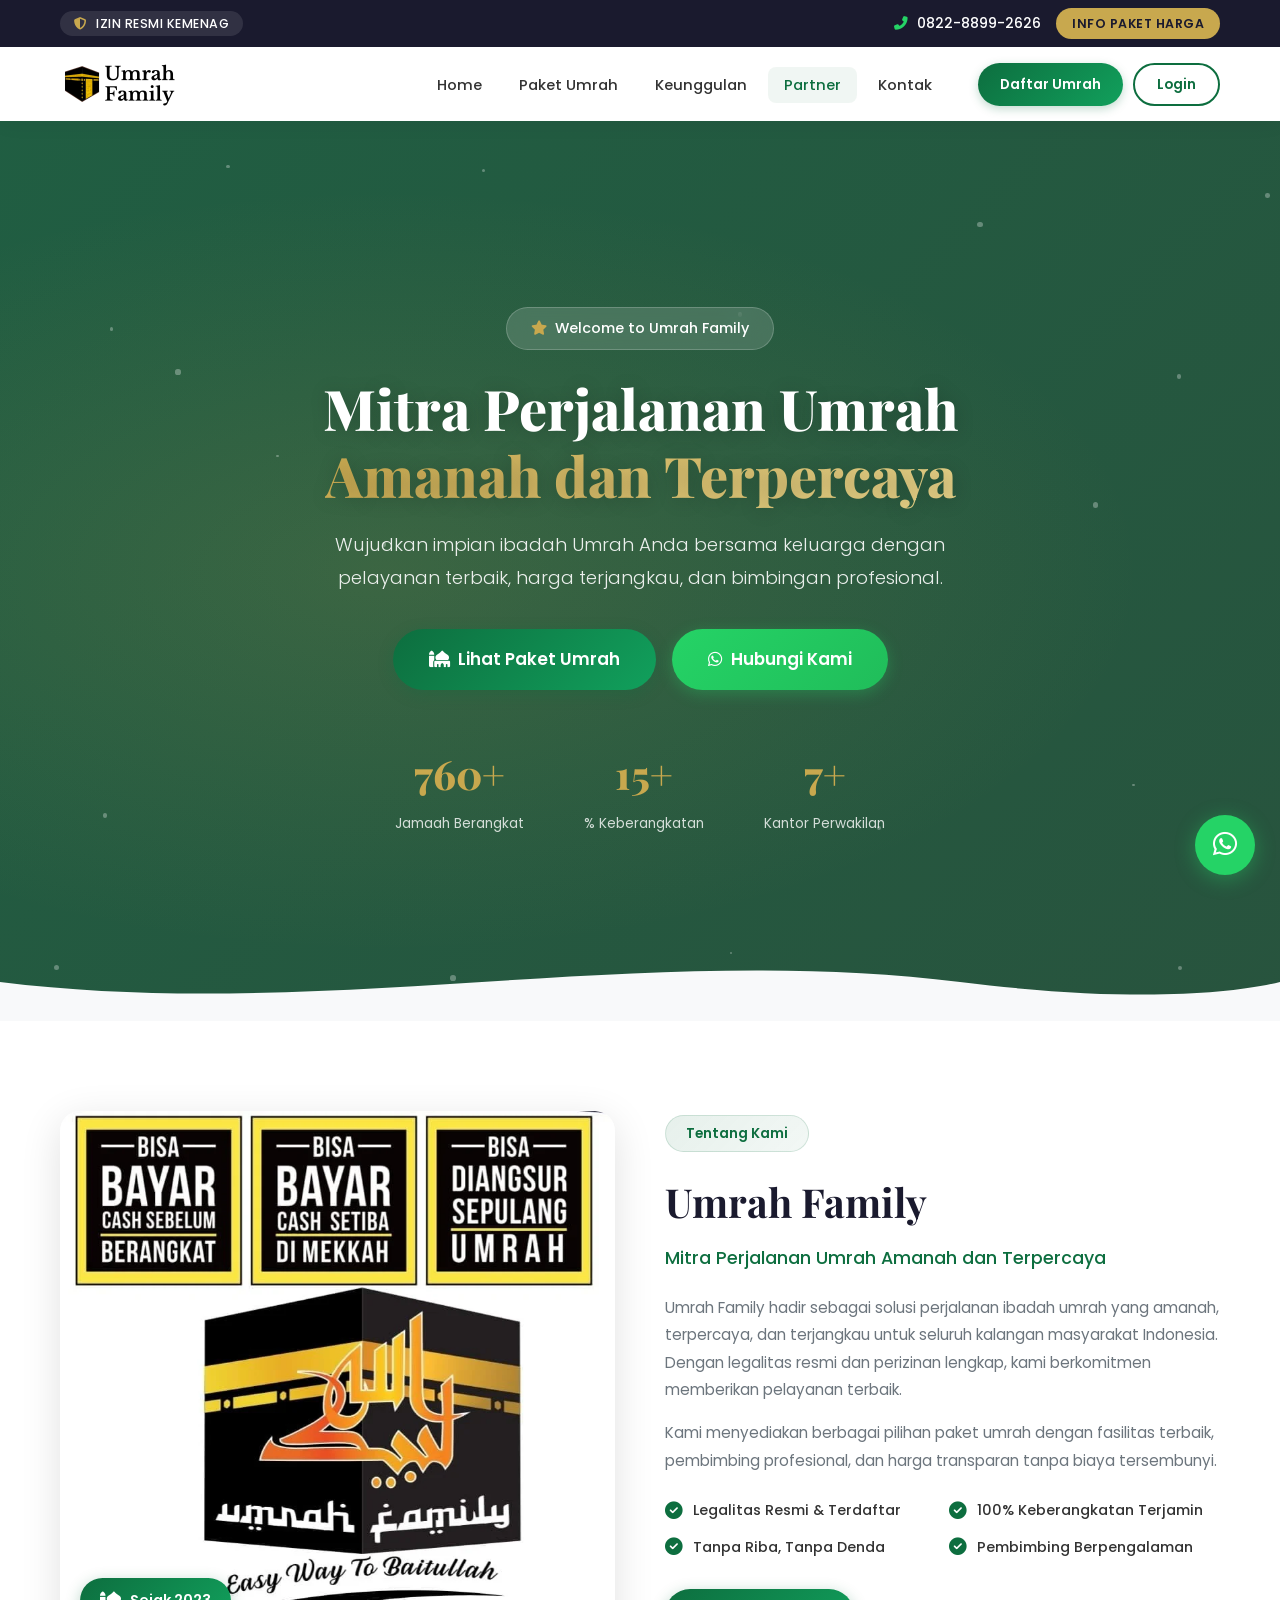
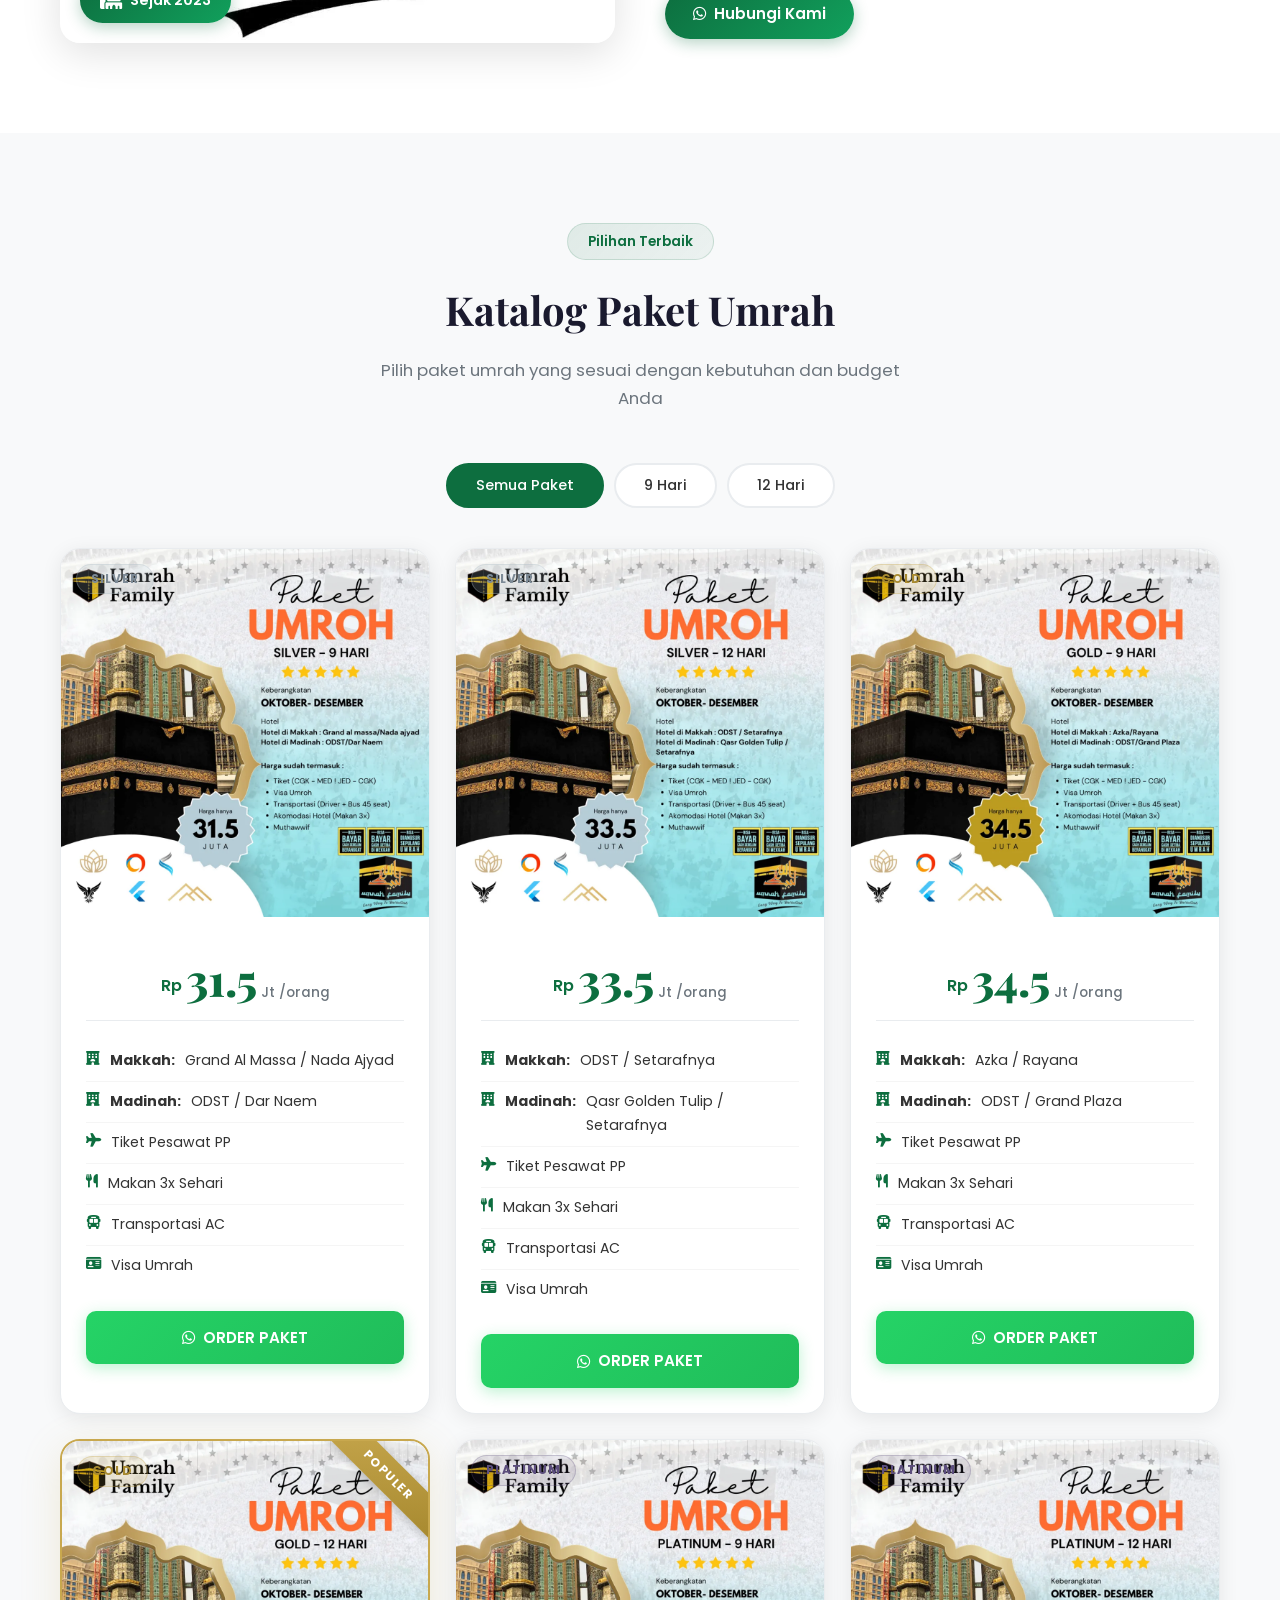
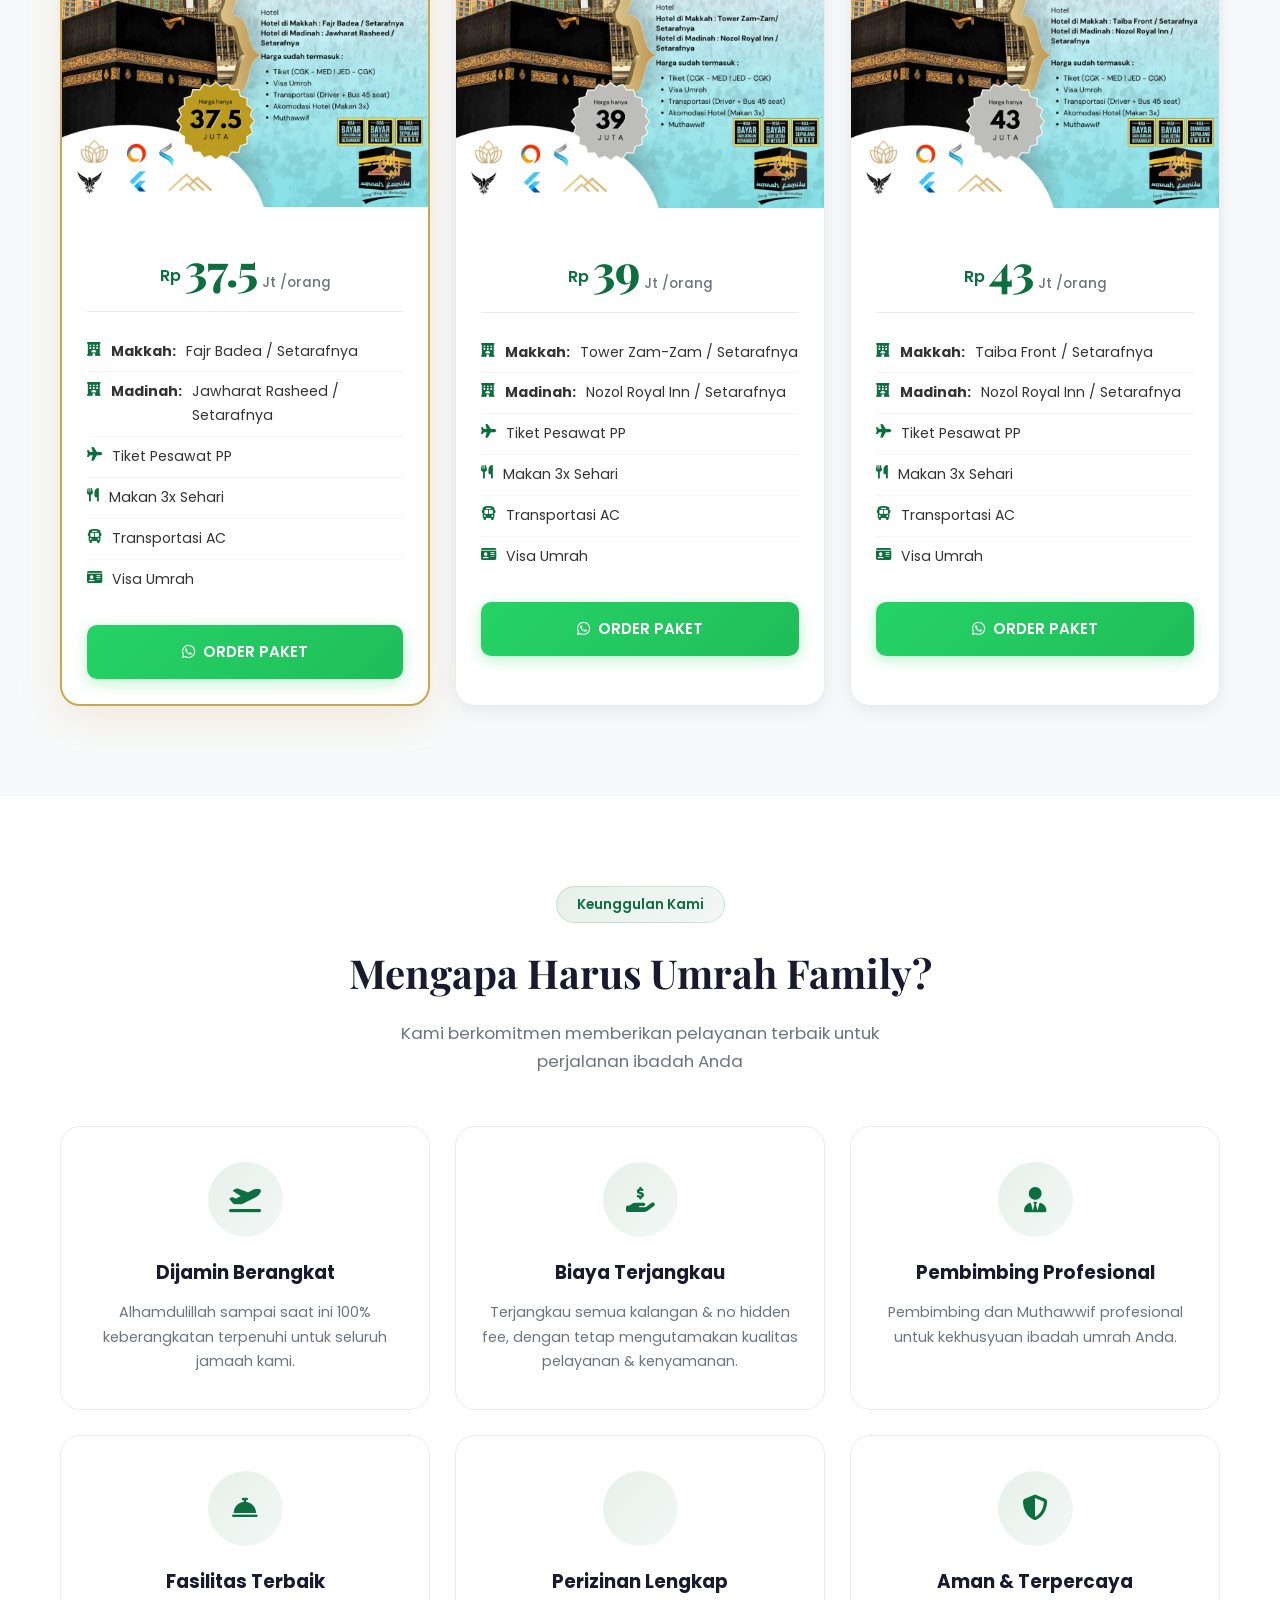
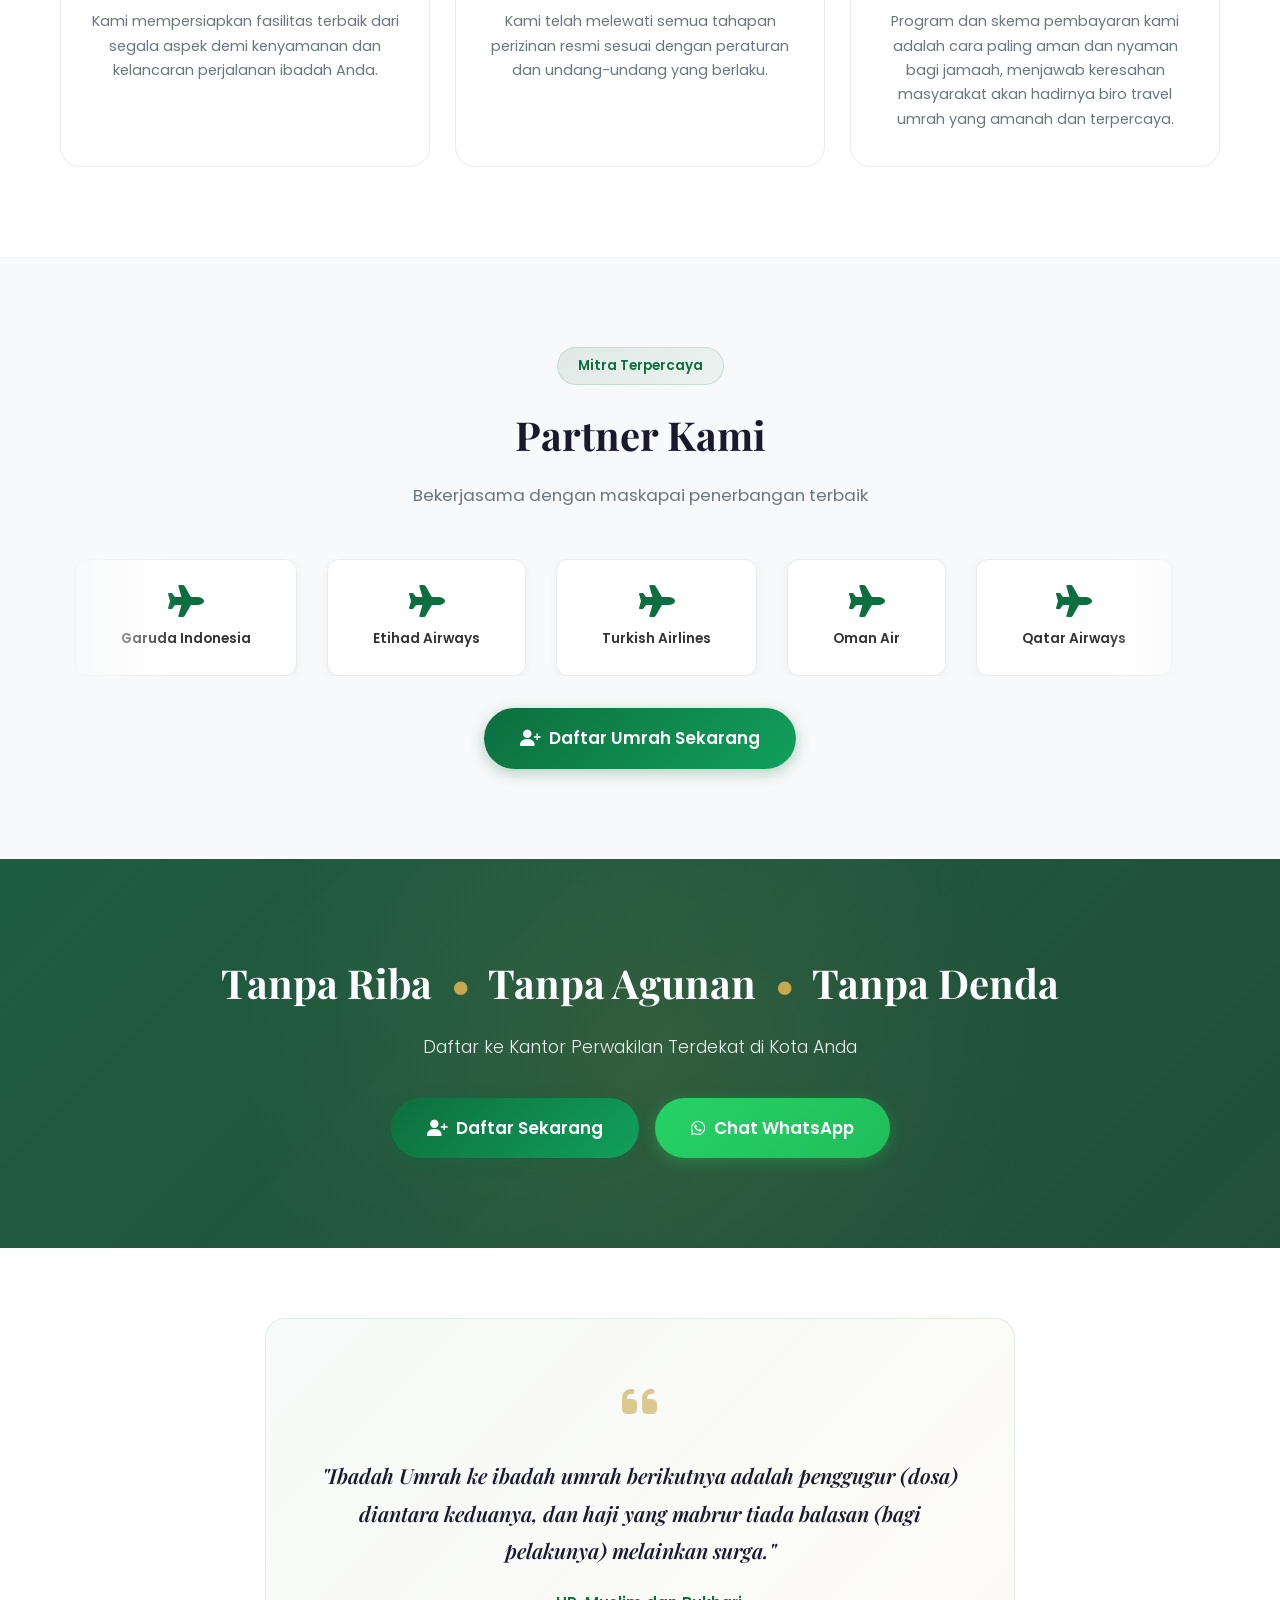
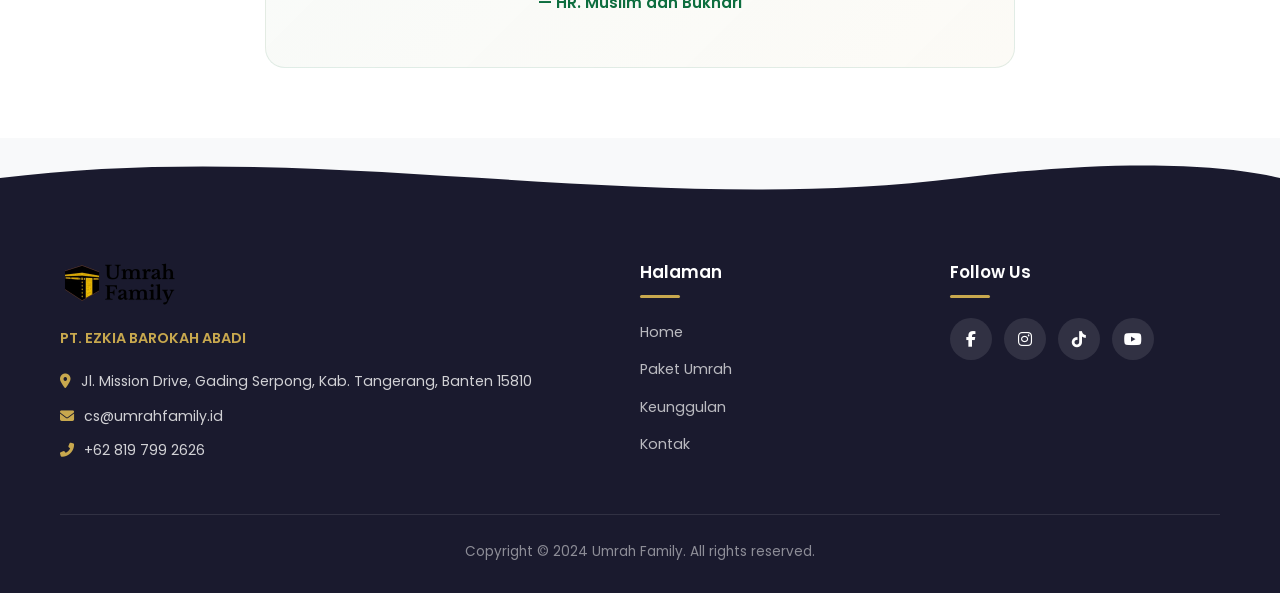
==== index.html @ 75260d5c "update new web" ====
<!DOCTYPE html>
<html lang="id">
<head>
    <meta charset="UTF-8">
    <meta name="viewport" content="width=device-width, initial-scale=1.0">
    <title>Umrah Family - Mitra Perjalanan Umrah Amanah dan Terpercaya</title>
    <meta name="description" content="Umrah Family - Mitra Perjalanan Umrah Amanah dan Terpercaya. Paket Umrah terjangkau dengan fasilitas terbaik.">
    <link rel="preconnect" href="https://fonts.googleapis.com">
    <link rel="preconnect" href="https://fonts.gstatic.com" crossorigin>
    <link href="https://fonts.googleapis.com/css2?family=Poppins:wght@300;400;500;600;700;800&family=Playfair+Display:wght@600;700;800&display=swap" rel="stylesheet">
    <link rel="stylesheet" href="https://cdnjs.cloudflare.com/ajax/libs/font-awesome/6.5.1/css/all.min.css">
    <link rel="icon" type="image/webp" href="images/logo.webp">
    <link rel="stylesheet" href="css/style.css">
</head>
<body>

    <!-- Top Bar -->
    <div class="top-bar">
        <div class="container top-bar-inner">
            <div class="top-bar-left">
                <span class="izin-badge"><i class="fas fa-shield-alt"></i> IZIN RESMI KEMENAG</span>
            </div>
            <div class="top-bar-right">
                <a href="https://api.whatsapp.com/send?phone=6282288992626&text=Halo%20Kak%20Admin%20Umrah%20Family.%20Mau%20Tanya%20...." class="top-phone">
                    <i class="fas fa-phone-alt"></i> 0822-8899-2626
                </a>
                <a href="https://umrahfamily.id/harga-paket" class="btn-info-paket">INFO PAKET HARGA</a>
            </div>
        </div>
    </div>

    <!-- Navbar -->
    <nav class="navbar" id="navbar">
        <div class="container navbar-inner">
            <a href="#home" class="navbar-brand">
                <img src="images/logo.webp" alt="Umrah Family" class="nav-logo">
            </a>
            <button class="navbar-toggle" id="navToggle" aria-label="Toggle navigation">
                <span></span><span></span><span></span>
            </button>
            <div class="navbar-menu" id="navMenu">
                <ul class="nav-links">
                    <li><a href="#home" class="active">Home</a></li>
                    <li><a href="#paket">Paket Umrah</a></li>
                    <li><a href="#keunggulan">Keunggulan</a></li>
                    <li><a href="#partner">Partner</a></li>
                    <li><a href="#kontak">Kontak</a></li>
                </ul>
                <div class="nav-buttons">
                    <a href="https://member.umrahfamily.id/register/customer" class="btn btn-primary-nav">Daftar Umrah</a>
                    <a href="https://member.umrahfamily.id/" class="btn btn-outline-nav">Login</a>
                </div>
            </div>
        </div>
    </nav>

    <!-- Hero Section -->
    <section class="hero" id="home">
        <div class="hero-overlay"></div>
        <div class="hero-particles" id="heroParticles"></div>
        <div class="container hero-content">
            <div class="hero-badge">
                <i class="fas fa-star"></i> Welcome to Umrah Family
            </div>
            <h1>Mitra Perjalanan Umrah<br><span class="hero-highlight">Amanah dan Terpercaya</span></h1>
            <p class="hero-subtitle">Wujudkan impian ibadah Umrah Anda bersama keluarga dengan pelayanan terbaik, harga terjangkau, dan bimbingan profesional.</p>
            <div class="hero-buttons">
                <a href="#paket" class="btn btn-primary btn-lg">
                    <i class="fas fa-mosque"></i> Lihat Paket Umrah
                </a>
                <a href="https://api.whatsapp.com/send?phone=6282288992626&text=Assalamualaikum%20Umrah%20Family.%20Mau%20Tanya%20Paket%20Umroh" class="btn btn-whatsapp btn-lg">
                    <i class="fab fa-whatsapp"></i> Hubungi Kami
                </a>
            </div>
            <div class="hero-stats">
                <div class="stat-item">
                    <div class="stat-number" data-count="5000">0</div>
                    <div class="stat-label">Jamaah Berangkat</div>
                </div>
                <div class="stat-item">
                    <div class="stat-number" data-count="100">0</div>
                    <div class="stat-label">% Keberangkatan</div>
                </div>
                <div class="stat-item">
                    <div class="stat-number" data-count="50">0</div>
                    <div class="stat-label">Kantor Perwakilan</div>
                </div>
            </div>
        </div>
        <div class="hero-wave">
            <svg viewBox="0 0 1440 120" preserveAspectRatio="none">
                <path d="M0,60 C360,120 720,0 1080,60 C1260,90 1380,80 1440,60 L1440,120 L0,120 Z" fill="#f8f9fa"/>
            </svg>
        </div>
    </section>

    <!-- About Section -->
    <section class="section section-about" id="about">
        <div class="container">
            <div class="about-grid">
                <div class="about-image">
                    <img src="images/brosur.webp" alt="Umrah Family Brosur" loading="lazy">
                    <div class="about-image-badge">
                        <i class="fas fa-mosque"></i>
                        <span>Sejak 2023</span>
                    </div>
                </div>
                <div class="about-content">
                    <span class="section-badge">Tentang Kami</span>
                    <h2>Umrah Family</h2>
                    <h3>Mitra Perjalanan Umrah Amanah dan Terpercaya</h3>
                    <p>Umrah Family hadir sebagai solusi perjalanan ibadah umrah yang amanah, terpercaya, dan terjangkau untuk seluruh kalangan masyarakat Indonesia. Dengan legalitas resmi dan perizinan lengkap, kami berkomitmen memberikan pelayanan terbaik.</p>
                    <p>Kami menyediakan berbagai pilihan paket umrah dengan fasilitas terbaik, pembimbing profesional, dan harga transparan tanpa biaya tersembunyi.</p>
                    <div class="about-highlights">
                        <div class="about-highlight-item">
                            <i class="fas fa-check-circle"></i>
                            <span>Legalitas Resmi & Terdaftar</span>
                        </div>
                        <div class="about-highlight-item">
                            <i class="fas fa-check-circle"></i>
                            <span>100% Keberangkatan Terjamin</span>
                        </div>
                        <div class="about-highlight-item">
                            <i class="fas fa-check-circle"></i>
                            <span>Tanpa Riba, Tanpa Denda</span>
                        </div>
                        <div class="about-highlight-item">
                            <i class="fas fa-check-circle"></i>
                            <span>Pembimbing Berpengalaman</span>
                        </div>
                    </div>
                    <a href="https://api.whatsapp.com/send?phone=6282288992626&text=Assalamualaikum%20Umrah%20Family.%20Mau%20Tanya%20Tentang%20Umrah%20Family" class="btn btn-primary">
                        <i class="fab fa-whatsapp"></i> Hubungi Kami
                    </a>
                </div>
            </div>
        </div>
    </section>

    <!-- Paket Umrah Section -->
    <section class="section section-packages" id="paket">
        <div class="container">
            <div class="section-header">
                <span class="section-badge">Pilihan Terbaik</span>
                <h2>Katalog Paket Umrah</h2>
                <p>Pilih paket umrah yang sesuai dengan kebutuhan dan budget Anda</p>
            </div>

            <!-- Package Filter -->
            <div class="package-filter">
                <button class="filter-btn active" data-filter="all">Semua Paket</button>
                <button class="filter-btn" data-filter="9">9 Hari</button>
                <button class="filter-btn" data-filter="12">12 Hari</button>
            </div>

            <div class="packages-grid">
                <!-- Silver 9 Hari -->
                <div class="package-card" data-duration="9" data-tier="silver">
                    <div class="package-badge silver">Silver</div>
                    <div class="package-image">
                        <img src="images/silver-9.webp" alt="Paket Silver 9 Hari" loading="lazy">
                    </div>
                    <div class="package-body">
                        <div class="package-price">
                            <span class="price-currency">Rp</span>
                            <span class="price-amount">31.5</span>
                            <span class="price-unit">Jt /orang</span>
                        </div>
                        <ul class="package-features">
                            <li><i class="fas fa-hotel"></i> <strong>Makkah:</strong> Grand Al Massa / Nada Ajyad</li>
                            <li><i class="fas fa-hotel"></i> <strong>Madinah:</strong> ODST / Dar Naem</li>
                            <li><i class="fas fa-plane"></i> Tiket Pesawat PP</li>
                            <li><i class="fas fa-utensils"></i> Makan 3x Sehari</li>
                            <li><i class="fas fa-bus"></i> Transportasi AC</li>
                            <li><i class="fas fa-id-card"></i> Visa Umrah</li>
                        </ul>
                        <a href="https://api.whatsapp.com/send?phone=6282288992626&text=Assalamualaikum%20Umrah%20Family.%20Mau%20Tanya%20Paket%20Silver%209%20Hari" class="btn btn-order">
                            <i class="fab fa-whatsapp"></i> ORDER PAKET
                        </a>
                    </div>
                </div>

                <!-- Silver 12 Hari -->
                <div class="package-card" data-duration="12" data-tier="silver">
                    <div class="package-badge silver">Silver</div>
                        <div class="package-image">
                            <img src="images/silver-12.webp" alt="Paket Silver 12 Hari" loading="lazy">
                        </div>
                    <div class="package-body">
                        <div class="package-price">
                            <span class="price-currency">Rp</span>
                            <span class="price-amount">33.5</span>
                            <span class="price-unit">Jt /orang</span>
                        </div>
                        <ul class="package-features">
                            <li><i class="fas fa-hotel"></i> <strong>Makkah:</strong> ODST / Setarafnya</li>
                            <li><i class="fas fa-hotel"></i> <strong>Madinah:</strong> Qasr Golden Tulip / Setarafnya</li>
                            <li><i class="fas fa-plane"></i> Tiket Pesawat PP</li>
                            <li><i class="fas fa-utensils"></i> Makan 3x Sehari</li>
                            <li><i class="fas fa-bus"></i> Transportasi AC</li>
                            <li><i class="fas fa-id-card"></i> Visa Umrah</li>
                        </ul>
                        <a href="https://api.whatsapp.com/send?phone=6282288992626&text=Assalamualaikum%20Umrah%20Family.%20Mau%20Tanya%20Paket%20Silver%2012%20Hari" class="btn btn-order">
                            <i class="fab fa-whatsapp"></i> ORDER PAKET
                        </a>
                    </div>
                </div>

                <!-- Gold 9 Hari -->
                <div class="package-card" data-duration="9" data-tier="gold">
                    <div class="package-badge gold">Gold</div>
                        <div class="package-image">
                            <img src="images/gold-9.webp" alt="Paket Gold 9 Hari" loading="lazy">
                        </div>
                    <div class="package-body">
                        <div class="package-price">
                            <span class="price-currency">Rp</span>
                            <span class="price-amount">34.5</span>
                            <span class="price-unit">Jt /orang</span>
                        </div>
                        <ul class="package-features">
                            <li><i class="fas fa-hotel"></i> <strong>Makkah:</strong> Azka / Rayana</li>
                            <li><i class="fas fa-hotel"></i> <strong>Madinah:</strong> ODST / Grand Plaza</li>
                            <li><i class="fas fa-plane"></i> Tiket Pesawat PP</li>
                            <li><i class="fas fa-utensils"></i> Makan 3x Sehari</li>
                            <li><i class="fas fa-bus"></i> Transportasi AC</li>
                            <li><i class="fas fa-id-card"></i> Visa Umrah</li>
                        </ul>
                        <a href="https://api.whatsapp.com/send?phone=6282288992626&text=Assalamualaikum%20Umrah%20Family.%20Mau%20Tanya%20Paket%20Gold%209%20Hari" class="btn btn-order">
                            <i class="fab fa-whatsapp"></i> ORDER PAKET
                        </a>
                    </div>
                </div>

                <!-- Gold 12 Hari -->
                <div class="package-card featured" data-duration="12" data-tier="gold">
                    <div class="package-ribbon">Populer</div>
                    <div class="package-badge gold">Gold</div>
                        <div class="package-image">
                            <img src="images/gold-12.webp" alt="Paket Gold 12 Hari" loading="lazy">
                        </div>
                    <div class="package-body">
                        <div class="package-price">
                            <span class="price-currency">Rp</span>
                            <span class="price-amount">37.5</span>
                            <span class="price-unit">Jt /orang</span>
                        </div>
                        <ul class="package-features">
                            <li><i class="fas fa-hotel"></i> <strong>Makkah:</strong> Fajr Badea / Setarafnya</li>
                            <li><i class="fas fa-hotel"></i> <strong>Madinah:</strong> Jawharat Rasheed / Setarafnya</li>
                            <li><i class="fas fa-plane"></i> Tiket Pesawat PP</li>
                            <li><i class="fas fa-utensils"></i> Makan 3x Sehari</li>
                            <li><i class="fas fa-bus"></i> Transportasi AC</li>
                            <li><i class="fas fa-id-card"></i> Visa Umrah</li>
                        </ul>
                        <a href="https://api.whatsapp.com/send?phone=6282288992626&text=Assalamualaikum%20Umrah%20Family.%20Mau%20Tanya%20Paket%20Gold%2012%20Hari" class="btn btn-order">
                            <i class="fab fa-whatsapp"></i> ORDER PAKET
                        </a>
                    </div>
                </div>

                <!-- Platinum 9 Hari -->
                <div class="package-card" data-duration="9" data-tier="platinum">
                    <div class="package-badge platinum">Platinum</div>
                        <div class="package-image">
                            <img src="images/platinum-9.webp" alt="Paket Platinum 9 Hari" loading="lazy">
                        </div>
                    <div class="package-body">
                        <div class="package-price">
                            <span class="price-currency">Rp</span>
                            <span class="price-amount">39</span>
                            <span class="price-unit">Jt /orang</span>
                        </div>
                        <ul class="package-features">
                            <li><i class="fas fa-hotel"></i> <strong>Makkah:</strong> Tower Zam-Zam / Setarafnya</li>
                            <li><i class="fas fa-hotel"></i> <strong>Madinah:</strong> Nozol Royal Inn / Setarafnya</li>
                            <li><i class="fas fa-plane"></i> Tiket Pesawat PP</li>
                            <li><i class="fas fa-utensils"></i> Makan 3x Sehari</li>
                            <li><i class="fas fa-bus"></i> Transportasi AC</li>
                            <li><i class="fas fa-id-card"></i> Visa Umrah</li>
                        </ul>
                        <a href="https://api.whatsapp.com/send?phone=6282288992626&text=Assalamualaikum%20Umrah%20Family.%20Mau%20Tanya%20Paket%20Platinum%209%20Hari" class="btn btn-order">
                            <i class="fab fa-whatsapp"></i> ORDER PAKET
                        </a>
                    </div>
                </div>

                <!-- Platinum 12 Hari -->
                <div class="package-card" data-duration="12" data-tier="platinum">
                    <div class="package-badge platinum">Platinum</div>
                        <div class="package-image">
                            <img src="images/platinum-12.webp" alt="Paket Platinum 12 Hari" loading="lazy">
                        </div>
                    <div class="package-body">
                        <div class="package-price">
                            <span class="price-currency">Rp</span>
                            <span class="price-amount">43</span>
                            <span class="price-unit">Jt /orang</span>
                        </div>
                        <ul class="package-features">
                            <li><i class="fas fa-hotel"></i> <strong>Makkah:</strong> Taiba Front / Setarafnya</li>
                            <li><i class="fas fa-hotel"></i> <strong>Madinah:</strong> Nozol Royal Inn / Setarafnya</li>
                            <li><i class="fas fa-plane"></i> Tiket Pesawat PP</li>
                            <li><i class="fas fa-utensils"></i> Makan 3x Sehari</li>
                            <li><i class="fas fa-bus"></i> Transportasi AC</li>
                            <li><i class="fas fa-id-card"></i> Visa Umrah</li>
                        </ul>
                        <a href="https://api.whatsapp.com/send?phone=6282288992626&text=Assalamualaikum%20Umrah%20Family.%20Mau%20Tanya%20Paket%20Platinum%2012%20Hari" class="btn btn-order">
                            <i class="fab fa-whatsapp"></i> ORDER PAKET
                        </a>
                    </div>
                </div>
            </div>
        </div>
    </section>

    <!-- Keunggulan Section -->
    <section class="section section-features" id="keunggulan">
        <div class="container">
            <div class="section-header">
                <span class="section-badge">Keunggulan Kami</span>
                <h2>Mengapa Harus Umrah Family?</h2>
                <p>Kami berkomitmen memberikan pelayanan terbaik untuk perjalanan ibadah Anda</p>
            </div>
            <div class="features-grid">
                <div class="feature-card">
                    <div class="feature-icon">
                        <i class="fas fa-plane-departure"></i>
                    </div>
                    <h4>Dijamin Berangkat</h4>
                    <p>Alhamdulillah sampai saat ini 100% keberangkatan terpenuhi untuk seluruh jamaah kami.</p>
                </div>
                <div class="feature-card">
                    <div class="feature-icon">
                        <i class="fas fa-hand-holding-usd"></i>
                    </div>
                    <h4>Biaya Terjangkau</h4>
                    <p>Terjangkau semua kalangan & no hidden fee, dengan tetap mengutamakan kualitas pelayanan & kenyamanan.</p>
                </div>
                <div class="feature-card">
                    <div class="feature-icon">
                        <i class="fas fa-user-tie"></i>
                    </div>
                    <h4>Pembimbing Profesional</h4>
                    <p>Pembimbing dan Muthawwif profesional untuk kekhusyuan ibadah umrah Anda.</p>
                </div>
                <div class="feature-card">
                    <div class="feature-icon">
                        <i class="fas fa-concierge-bell"></i>
                    </div>
                    <h4>Fasilitas Terbaik</h4>
                    <p>Kami mempersiapkan fasilitas terbaik dari segala aspek demi kenyamanan dan kelancaran perjalanan ibadah Anda.</p>
                </div>
                <div class="feature-card">
                    <div class="feature-icon">
                        <i class="fas fa-file-certificate"></i>
                    </div>
                    <h4>Perizinan Lengkap</h4>
                    <p>Kami telah melewati semua tahapan perizinan resmi sesuai dengan peraturan dan undang-undang yang berlaku.</p>
                </div>
                <div class="feature-card">
                    <div class="feature-icon">
                        <i class="fas fa-shield-alt"></i>
                    </div>
                    <h4>Aman & Terpercaya</h4>
                    <p>Program dan skema pembayaran kami adalah cara paling aman dan nyaman bagi jamaah, menjawab keresahan masyarakat akan hadirnya biro travel umrah yang amanah dan terpercaya.</p>
                </div>
            </div>
        </div>
    </section>

    <!-- Partner Section -->
    <section class="section section-partners" id="partner">
        <div class="container">
            <div class="section-header">
                <span class="section-badge">Mitra Terpercaya</span>
                <h2>Partner Kami</h2>
                <p>Bekerjasama dengan maskapai penerbangan terbaik</p>
            </div>
            <div class="partners-marquee">
                <div class="partners-track">
                    <div class="partner-logo">
                        <i class="fas fa-plane"></i>
                        <span>Garuda Indonesia</span>
                    </div>
                    <div class="partner-logo">
                        <i class="fas fa-plane"></i>
                        <span>Etihad Airways</span>
                    </div>
                    <div class="partner-logo">
                        <i class="fas fa-plane"></i>
                        <span>Turkish Airlines</span>
                    </div>
                    <div class="partner-logo">
                        <i class="fas fa-plane"></i>
                        <span>Oman Air</span>
                    </div>
                    <div class="partner-logo">
                        <i class="fas fa-plane"></i>
                        <span>Qatar Airways</span>
                    </div>
                    <div class="partner-logo">
                        <i class="fas fa-plane"></i>
                        <span>Saudi Airlines</span>
                    </div>
                    <!-- Duplicate for seamless marquee -->
                    <div class="partner-logo">
                        <i class="fas fa-plane"></i>
                        <span>Garuda Indonesia</span>
                    </div>
                    <div class="partner-logo">
                        <i class="fas fa-plane"></i>
                        <span>Etihad Airways</span>
                    </div>
                    <div class="partner-logo">
                        <i class="fas fa-plane"></i>
                        <span>Turkish Airlines</span>
                    </div>
                    <div class="partner-logo">
                        <i class="fas fa-plane"></i>
                        <span>Oman Air</span>
                    </div>
                    <div class="partner-logo">
                        <i class="fas fa-plane"></i>
                        <span>Qatar Airways</span>
                    </div>
                    <div class="partner-logo">
                        <i class="fas fa-plane"></i>
                        <span>Saudi Airlines</span>
                    </div>
                </div>
            </div>
            <div class="text-center mt-4">
                <a href="https://member.umrahfamily.id/register/customer" class="btn btn-primary btn-lg">
                    <i class="fas fa-user-plus"></i> Daftar Umrah Sekarang
                </a>
            </div>
        </div>
    </section>

    <!-- CTA Section -->
    <section class="section section-cta" id="cta">
        <div class="cta-overlay"></div>
        <div class="container">
            <div class="cta-content">
                <h2>Tanpa Riba <span class="cta-divider">•</span> Tanpa Agunan <span class="cta-divider">•</span> Tanpa Denda</h2>
                <p class="cta-subtitle">Daftar ke Kantor Perwakilan Terdekat di Kota Anda</p>
                <div class="cta-buttons">
                    <a href="https://member.umrahfamily.id/register/customer" class="btn btn-primary btn-lg">
                        <i class="fas fa-user-plus"></i> Daftar Sekarang
                    </a>
                    <a href="https://api.whatsapp.com/send?phone=6282288992626&text=Assalamualaikum%20Umrah%20Family.%20Mau%20Tanya%20Paket%20Umroh" class="btn btn-whatsapp btn-lg">
                        <i class="fab fa-whatsapp"></i> Chat WhatsApp
                    </a>
                </div>
            </div>
        </div>
    </section>

    <!-- Hadith Quote Section -->
    <section class="section section-quote">
        <div class="container">
            <div class="quote-card">
                <div class="quote-icon"><i class="fas fa-quote-left"></i></div>
                <blockquote>
                    "Ibadah Umrah ke ibadah umrah berikutnya adalah penggugur (dosa) diantara keduanya, dan haji yang mabrur tiada balasan (bagi pelakunya) melainkan surga."
                </blockquote>
                <cite>— HR. Muslim dan Bukhari</cite>
            </div>
        </div>
    </section>

    <!-- Footer -->
    <footer class="footer" id="kontak">
        <div class="footer-wave">
            <svg viewBox="0 0 1440 120" preserveAspectRatio="none">
                <path d="M0,60 C360,0 720,120 1080,60 C1260,30 1380,40 1440,60 L1440,0 L0,0 Z" fill="#f8f9fa"/>
            </svg>
        </div>
        <div class="container">
            <div class="footer-grid">
                <div class="footer-col footer-about">
                    <div class="footer-logo">
                        <img src="images/logo.webp" alt="Umrah Family" class="footer-logo-img">
                    </div>
                    <p class="footer-company">PT. EZKIA BAROKAH ABADI</p>
                    <div class="footer-contact-info">
                        <p><i class="fas fa-map-marker-alt"></i> Jl. Mission Drive, Gading Serpong, Kab. Tangerang, Banten 15810</p>
                        <p><i class="fas fa-envelope"></i> cs@umrahfamily.id</p>
                        <p><i class="fas fa-phone-alt"></i> <a href="https://api.whatsapp.com/send/?phone=628197992626&text=Assalamualaikum+Umrah+Family">+62 819 799 2626</a></p>
                    </div>
                </div>
                <div class="footer-col">
                    <h4>Halaman</h4>
                    <ul class="footer-links">
                        <li><a href="#home">Home</a></li>
                        <li><a href="#paket">Paket Umrah</a></li>
                        <li><a href="#keunggulan">Keunggulan</a></li>
                        <li><a href="#kontak">Kontak</a></li>
                    </ul>
                </div>
                <div class="footer-col">
                    <h4>Follow Us</h4>
                    <div class="social-links">
                        <a href="https://www.facebook.com/share/15ghz6ruuQ/" target="_blank" rel="noopener" aria-label="Facebook"><i class="fab fa-facebook-f"></i></a>
                        <a href="https://www.instagram.com/umrahfamily_pusat/" target="_blank" rel="noopener" aria-label="Instagram"><i class="fab fa-instagram"></i></a>
                        <a href="https://www.tiktok.com/@umrahfamily1" target="_blank" rel="noopener" aria-label="TikTok"><i class="fab fa-tiktok"></i></a>
                        <a href="https://www.youtube.com/@umrahfamilytv" target="_blank" rel="noopener" aria-label="YouTube"><i class="fab fa-youtube"></i></a>
                    </div>
                </div>
            </div>
            <div class="footer-bottom">
                <p>Copyright &copy; 2024 Umrah Family. All rights reserved.</p>
            </div>
        </div>
    </footer>

    <!-- Floating WhatsApp Button -->
    <a href="https://api.whatsapp.com/send?phone=6282288992626&text=Halo%20Kak%20Admin%20Umrah%20Family.%20Mau%20Tanya%20...." class="whatsapp-float" target="_blank" rel="noopener" aria-label="Chat WhatsApp">
        <i class="fab fa-whatsapp"></i>
        <span class="wa-tooltip">Chat Kami</span>
    </a>

    <!-- Back to Top -->
    <button class="back-to-top" id="backToTop" aria-label="Back to top">
        <i class="fas fa-chevron-up"></i>
    </button>

    <script src="js/main.js"></script>
</body>
</html>
---- css/style.css ----
/* ============================================
   UMRAH FAMILY - Main Stylesheet
   ============================================ */

/* --- CSS Variables --- */
:root {
    --primary: #0d6e3f;
    --primary-dark: #094d2c;
    --primary-light: #11a05c;
    --gold: #c8a84e;
    --gold-dark: #a88a30;
    --gold-light: #e8d48a;
    --silver: #7c8a96;
    --silver-light: #b0bec5;
    --platinum: #5c4d7d;
    --platinum-light: #8e7cb8;
    --dark: #1a1a2e;
    --dark-secondary: #2d2d44;
    --text: #333;
    --text-light: #6c757d;
    --text-lighter: #adb5bd;
    --white: #ffffff;
    --bg-light: #f8f9fa;
    --bg-section: #f0f4f3;
    --border: #e9ecef;
    --shadow: 0 4px 20px rgba(0,0,0,0.08);
    --shadow-lg: 0 10px 40px rgba(0,0,0,0.12);
    --shadow-xl: 0 20px 60px rgba(0,0,0,0.15);
    --radius: 12px;
    --radius-lg: 20px;
    --transition: all 0.3s ease;
    --font-main: 'Poppins', sans-serif;
    --font-heading: 'Playfair Display', serif;
    --whatsapp: #25D366;
}

/* --- Reset & Base --- */
*, *::before, *::after {
    box-sizing: border-box;
    margin: 0;
    padding: 0;
}

html {
    scroll-behavior: smooth;
    font-size: 16px;
}

body {
    font-family: var(--font-main);
    color: var(--text);
    background: var(--white);
    line-height: 1.7;
    overflow-x: hidden;
    -webkit-font-smoothing: antialiased;
}

a {
    text-decoration: none;
    color: inherit;
    transition: var(--transition);
}

ul {
    list-style: none;
}

img {
    max-width: 100%;
    height: auto;
}

.container {
    width: 100%;
    max-width: 1200px;
    margin: 0 auto;
    padding: 0 20px;
}

.text-center { text-align: center; }
.mt-4 { margin-top: 2rem; }

/* --- Buttons --- */
.btn {
    display: inline-flex;
    align-items: center;
    gap: 8px;
    padding: 12px 28px;
    border-radius: 50px;
    font-weight: 600;
    font-size: 0.95rem;
    border: none;
    cursor: pointer;
    transition: var(--transition);
    font-family: var(--font-main);
    text-align: center;
    justify-content: center;
}

.btn-lg {
    padding: 16px 36px;
    font-size: 1.05rem;
}

.btn-primary {
    background: linear-gradient(135deg, var(--primary), var(--primary-light));
    color: var(--white);
    box-shadow: 0 4px 15px rgba(13, 110, 63, 0.3);
}
.btn-primary:hover {
    transform: translateY(-2px);
    box-shadow: 0 8px 25px rgba(13, 110, 63, 0.4);
}

.btn-whatsapp {
    background: linear-gradient(135deg, var(--whatsapp), #20bd5a);
    color: var(--white);
    box-shadow: 0 4px 15px rgba(37, 211, 102, 0.3);
}
.btn-whatsapp:hover {
    transform: translateY(-2px);
    box-shadow: 0 8px 25px rgba(37, 211, 102, 0.4);
}

.btn-order {
    background: linear-gradient(135deg, var(--whatsapp), #20bd5a);
    color: var(--white);
    width: 100%;
    padding: 14px 24px;
    border-radius: 10px;
    font-size: 0.95rem;
    box-shadow: 0 4px 15px rgba(37, 211, 102, 0.3);
}
.btn-order:hover {
    transform: translateY(-2px);
    box-shadow: 0 8px 25px rgba(37, 211, 102, 0.4);
}

/* --- Top Bar --- */
.top-bar {
    background: var(--dark);
    color: var(--white);
    padding: 8px 0;
    font-size: 0.85rem;
    position: relative;
    z-index: 1001;
}

.top-bar-inner {
    display: flex;
    justify-content: space-between;
    align-items: center;
    flex-wrap: wrap;
    gap: 10px;
}

.izin-badge {
    background: rgba(255,255,255,0.1);
    padding: 4px 14px;
    border-radius: 50px;
    font-size: 0.78rem;
    font-weight: 500;
    letter-spacing: 0.5px;
}
.izin-badge i { margin-right: 6px; color: var(--gold); }

.top-bar-right {
    display: flex;
    align-items: center;
    gap: 15px;
}

.top-phone {
    color: var(--white);
    font-weight: 500;
}
.top-phone i { margin-right: 5px; color: var(--whatsapp); }
.top-phone:hover { color: var(--gold); }

.btn-info-paket {
    background: var(--gold);
    color: var(--dark);
    padding: 5px 16px;
    border-radius: 50px;
    font-weight: 600;
    font-size: 0.78rem;
    letter-spacing: 0.5px;
}
.btn-info-paket:hover {
    background: var(--gold-light);
}

/* --- Navbar --- */
.navbar {
    position: sticky;
    top: 0;
    z-index: 1000;
    background: rgba(255, 255, 255, 0.97);
    backdrop-filter: blur(20px);
    -webkit-backdrop-filter: blur(20px);
    box-shadow: 0 2px 20px rgba(0,0,0,0.06);
    transition: var(--transition);
}

.navbar.scrolled {
    box-shadow: 0 4px 30px rgba(0,0,0,0.1);
}

.navbar-inner {
    display: flex;
    justify-content: space-between;
    align-items: center;
    padding: 12px 20px;
}

.navbar-brand {
    display: flex;
    align-items: center;
    gap: 10px;
    text-decoration: none;
}

.nav-logo {
    height: 50px;
    width: auto;
}

.logo-main {
    font-family: var(--font-heading);
    font-size: 1.7rem;
    font-weight: 800;
    color: var(--dark);
}

.logo-highlight {
    color: var(--primary);
}

.navbar-toggle {
    display: none;
    flex-direction: column;
    gap: 5px;
    background: none;
    border: none;
    cursor: pointer;
    padding: 5px;
    z-index: 1001;
}

.navbar-toggle span {
    display: block;
    width: 26px;
    height: 3px;
    background: var(--dark);
    border-radius: 3px;
    transition: var(--transition);
}

.navbar-toggle.active span:nth-child(1) {
    transform: rotate(45deg) translate(5px, 6px);
}
.navbar-toggle.active span:nth-child(2) {
    opacity: 0;
}
.navbar-toggle.active span:nth-child(3) {
    transform: rotate(-45deg) translate(5px, -6px);
}

.navbar-menu {
    display: flex;
    align-items: center;
    gap: 30px;
}

.nav-links {
    display: flex;
    gap: 5px;
}

.nav-links a {
    padding: 8px 16px;
    border-radius: 8px;
    font-weight: 500;
    font-size: 0.92rem;
    color: var(--text);
    position: relative;
}

.nav-links a:hover,
.nav-links a.active {
    color: var(--primary);
    background: rgba(13, 110, 63, 0.06);
}

.nav-buttons {
    display: flex;
    gap: 10px;
}

.btn-primary-nav {
    background: linear-gradient(135deg, var(--primary), var(--primary-light));
    color: var(--white);
    padding: 10px 22px;
    border-radius: 50px;
    font-size: 0.85rem;
    font-weight: 600;
    box-shadow: 0 3px 10px rgba(13, 110, 63, 0.25);
}
.btn-primary-nav:hover {
    transform: translateY(-1px);
    box-shadow: 0 5px 15px rgba(13, 110, 63, 0.35);
}

.btn-outline-nav {
    border: 2px solid var(--primary);
    color: var(--primary);
    padding: 8px 22px;
    border-radius: 50px;
    font-size: 0.85rem;
    font-weight: 600;
}
.btn-outline-nav:hover {
    background: var(--primary);
    color: var(--white);
}

/* --- Hero Section --- */
.hero {
    position: relative;
    min-height: 100vh;
    display: flex;
    align-items: center;
    background:
        linear-gradient(135deg, rgba(13, 80, 50, 0.92), rgba(10, 60, 35, 0.88)),
        url('https://images.unsplash.com/photo-1591604129939-f1efa4d9f7fa?w=1920&q=80') center/cover no-repeat;
    color: var(--white);
    overflow: hidden;
}

.hero-overlay {
    position: absolute;
    inset: 0;
    background: radial-gradient(ellipse at 30% 50%, rgba(200, 168, 78, 0.15), transparent 60%);
}

.hero-particles {
    position: absolute;
    inset: 0;
    pointer-events: none;
}

.hero-particle {
    position: absolute;
    width: 4px;
    height: 4px;
    background: rgba(255, 255, 255, 0.3);
    border-radius: 50%;
    animation: floatParticle 6s infinite ease-in-out;
}

@keyframes floatParticle {
    0%, 100% { transform: translateY(0) scale(1); opacity: 0.3; }
    50% { transform: translateY(-30px) scale(1.5); opacity: 0.8; }
}

.hero-content {
    position: relative;
    z-index: 2;
    text-align: center;
    padding: 60px 0;
}

.hero-badge {
    display: inline-flex;
    align-items: center;
    gap: 8px;
    background: rgba(255, 255, 255, 0.15);
    backdrop-filter: blur(10px);
    padding: 8px 24px;
    border-radius: 50px;
    font-size: 0.9rem;
    font-weight: 500;
    margin-bottom: 24px;
    border: 1px solid rgba(255, 255, 255, 0.2);
}

.hero-badge i {
    color: var(--gold);
}

.hero h1 {
    font-family: var(--font-heading);
    font-size: 3.5rem;
    font-weight: 800;
    line-height: 1.2;
    margin-bottom: 20px;
    text-shadow: 0 2px 20px rgba(0,0,0,0.2);
}

.hero-highlight {
    background: linear-gradient(135deg, var(--gold), var(--gold-light));
    -webkit-background-clip: text;
    -webkit-text-fill-color: transparent;
    background-clip: text;
}

.hero-subtitle {
    font-size: 1.15rem;
    max-width: 650px;
    margin: 0 auto 35px;
    opacity: 0.9;
    line-height: 1.8;
    font-weight: 300;
}

.hero-buttons {
    display: flex;
    gap: 16px;
    justify-content: center;
    flex-wrap: wrap;
    margin-bottom: 50px;
}

.hero-stats {
    display: flex;
    justify-content: center;
    gap: 60px;
    flex-wrap: wrap;
}

.stat-item {
    text-align: center;
}

.stat-number {
    font-size: 2.5rem;
    font-weight: 800;
    font-family: var(--font-heading);
    color: var(--gold);
}

.stat-number::after {
    content: '+';
}

.stat-label {
    font-size: 0.85rem;
    opacity: 0.8;
    font-weight: 400;
    margin-top: 4px;
}

.hero-wave {
    position: absolute;
    bottom: -1px;
    left: 0;
    right: 0;
    z-index: 3;
}

.hero-wave svg {
    display: block;
    width: 100%;
    height: 80px;
}

/* --- About Section --- */
.section-about {
    background: var(--white);
}

.about-grid {
    display: grid;
    grid-template-columns: 1fr 1fr;
    gap: 50px;
    align-items: center;
}

.about-image {
    position: relative;
    border-radius: var(--radius-lg);
    overflow: hidden;
    box-shadow: var(--shadow-lg);
}

.about-image img {
    width: 100%;
    height: auto;
    display: block;
    border-radius: var(--radius-lg);
    transition: transform 0.5s ease;
}

.about-image:hover img {
    transform: scale(1.03);
}

.about-image-badge {
    position: absolute;
    bottom: 20px;
    left: 20px;
    background: linear-gradient(135deg, var(--primary), var(--primary-light));
    color: var(--white);
    padding: 10px 20px;
    border-radius: 50px;
    display: flex;
    align-items: center;
    gap: 8px;
    font-weight: 600;
    font-size: 0.9rem;
    box-shadow: 0 4px 15px rgba(13, 110, 63, 0.3);
}

.about-image-badge i {
    font-size: 1.1rem;
}

.about-content .section-badge {
    display: inline-block;
    margin-bottom: 16px;
}

.about-content h2 {
    font-family: var(--font-heading);
    font-size: 2.5rem;
    font-weight: 700;
    color: var(--dark);
    margin-bottom: 8px;
}

.about-content h3 {
    font-size: 1.1rem;
    font-weight: 500;
    color: var(--primary);
    margin-bottom: 20px;
}

.about-content p {
    color: var(--text-light);
    font-size: 0.95rem;
    line-height: 1.8;
    margin-bottom: 16px;
}

.about-highlights {
    display: grid;
    grid-template-columns: 1fr 1fr;
    gap: 12px;
    margin: 24px 0 30px;
}

.about-highlight-item {
    display: flex;
    align-items: center;
    gap: 10px;
    font-size: 0.9rem;
    font-weight: 500;
    color: var(--text);
}

.about-highlight-item i {
    color: var(--primary);
    font-size: 1.1rem;
    flex-shrink: 0;
}

/* --- Sections General --- */
.section {
    padding: 90px 0;
}

.section-packages {
    background: var(--bg-light);
}

.section-header {
    text-align: center;
    margin-bottom: 50px;
}

.section-badge {
    display: inline-block;
    background: linear-gradient(135deg, rgba(13, 110, 63, 0.1), rgba(13, 110, 63, 0.05));
    color: var(--primary);
    padding: 6px 20px;
    border-radius: 50px;
    font-size: 0.85rem;
    font-weight: 600;
    margin-bottom: 16px;
    border: 1px solid rgba(13, 110, 63, 0.15);
}

.section-header h2 {
    font-family: var(--font-heading);
    font-size: 2.5rem;
    font-weight: 700;
    color: var(--dark);
    margin-bottom: 12px;
}

.section-header p {
    color: var(--text-light);
    font-size: 1.05rem;
    max-width: 550px;
    margin: 0 auto;
}

/* --- Package Filter --- */
.package-filter {
    display: flex;
    justify-content: center;
    gap: 10px;
    margin-bottom: 40px;
    flex-wrap: wrap;
}

.filter-btn {
    padding: 10px 28px;
    border-radius: 50px;
    border: 2px solid var(--border);
    background: var(--white);
    color: var(--text);
    font-weight: 500;
    font-size: 0.9rem;
    cursor: pointer;
    transition: var(--transition);
    font-family: var(--font-main);
}

.filter-btn:hover {
    border-color: var(--primary);
    color: var(--primary);
}

.filter-btn.active {
    background: var(--primary);
    border-color: var(--primary);
    color: var(--white);
}

/* --- Package Cards --- */
.packages-grid {
    display: grid;
    grid-template-columns: repeat(3, 1fr);
    gap: 25px;
}

.package-card {
    background: var(--white);
    border-radius: var(--radius-lg);
    overflow: hidden;
    position: relative;
    transition: var(--transition);
    box-shadow: var(--shadow);
    border: 1px solid var(--border);
}

.package-card:hover {
    transform: translateY(-8px);
    box-shadow: var(--shadow-xl);
}

.package-card.featured {
    border: 2px solid var(--gold);
    box-shadow: 0 10px 40px rgba(200, 168, 78, 0.2);
}

.package-card.featured:hover {
    box-shadow: 0 20px 50px rgba(200, 168, 78, 0.3);
}

.package-card.hidden {
    display: none;
}

.package-ribbon {
    position: absolute;
    top: 18px;
    right: -32px;
    background: linear-gradient(135deg, var(--gold), var(--gold-dark));
    color: var(--white);
    padding: 6px 40px;
    font-size: 0.75rem;
    font-weight: 700;
    text-transform: uppercase;
    letter-spacing: 1px;
    transform: rotate(45deg);
    z-index: 5;
    box-shadow: 0 2px 10px rgba(0,0,0,0.2);
}

.package-badge {
    position: absolute;
    top: 15px;
    left: 15px;
    padding: 4px 14px;
    border-radius: 50px;
    font-size: 0.75rem;
    font-weight: 700;
    text-transform: uppercase;
    letter-spacing: 1px;
    z-index: 5;
}

.package-badge.silver {
    background: rgba(176, 190, 197, 0.2);
    color: var(--silver);
    border: 1px solid rgba(176, 190, 197, 0.3);
}

.package-badge.gold {
    background: rgba(200, 168, 78, 0.15);
    color: var(--gold-dark);
    border: 1px solid rgba(200, 168, 78, 0.3);
}

.package-badge.platinum {
    background: rgba(92, 77, 125, 0.12);
    color: var(--platinum);
    border: 1px solid rgba(92, 77, 125, 0.25);
}

.package-header {
    padding: 35px 25px 25px;
    text-align: center;
    position: relative;
}

.silver-bg {
    background: linear-gradient(135deg, #b0bec5, #90a4ae);
    color: var(--white);
}

.gold-bg {
    background: linear-gradient(135deg, var(--gold), var(--gold-dark));
    color: var(--white);
}

.platinum-bg {
    background: linear-gradient(135deg, var(--platinum-light), var(--platinum));
    color: var(--white);
}

.package-icon {
    width: 60px;
    height: 60px;
    border-radius: 50%;
    background: rgba(255,255,255,0.2);
    display: flex;
    align-items: center;
    justify-content: center;
    margin: 0 auto 12px;
    font-size: 1.5rem;
}

.package-header h3 {
    font-size: 1.3rem;
    font-weight: 700;
    letter-spacing: 2px;
    margin-bottom: 4px;
}

.package-duration {
    font-size: 0.9rem;
    opacity: 0.9;
    font-weight: 500;
}

.package-image {
    width: 100%;
    overflow: hidden;
}

.package-image img {
    width: 100%;
    height: auto;
    display: block;
    transition: transform 0.4s ease;
}

.package-card:hover .package-image img {
    transform: scale(1.05);
}

.package-body {
    padding: 25px;
}

.package-price {
    text-align: center;
    padding: 15px 0;
    margin-bottom: 20px;
    border-bottom: 1px solid var(--border);
}

.price-currency {
    font-size: 1rem;
    font-weight: 600;
    color: var(--primary);
    vertical-align: super;
}

.price-amount {
    font-size: 2.8rem;
    font-weight: 800;
    color: var(--primary);
    font-family: var(--font-heading);
    line-height: 1;
}

.price-unit {
    font-size: 0.85rem;
    color: var(--text-light);
    font-weight: 500;
}

.package-features {
    margin-bottom: 25px;
}

.package-features li {
    padding: 8px 0;
    font-size: 0.88rem;
    color: var(--text);
    display: flex;
    align-items: flex-start;
    gap: 10px;
    border-bottom: 1px solid rgba(0,0,0,0.04);
}

.package-features li:last-child {
    border-bottom: none;
}

.package-features li i {
    color: var(--primary);
    font-size: 0.85rem;
    margin-top: 3px;
    flex-shrink: 0;
}

/* --- Features Section --- */
.section-features {
    background: var(--white);
    position: relative;
}

.features-grid {
    display: grid;
    grid-template-columns: repeat(3, 1fr);
    gap: 25px;
}

.feature-card {
    background: var(--white);
    border: 1px solid var(--border);
    border-radius: var(--radius-lg);
    padding: 35px 25px;
    text-align: center;
    transition: var(--transition);
    position: relative;
    overflow: hidden;
}

.feature-card::before {
    content: '';
    position: absolute;
    top: 0;
    left: 0;
    right: 0;
    height: 4px;
    background: linear-gradient(90deg, var(--primary), var(--gold));
    transform: scaleX(0);
    transition: transform 0.4s ease;
}

.feature-card:hover {
    transform: translateY(-5px);
    box-shadow: var(--shadow-lg);
    border-color: transparent;
}

.feature-card:hover::before {
    transform: scaleX(1);
}

.feature-icon {
    width: 75px;
    height: 75px;
    border-radius: 50%;
    background: linear-gradient(135deg, rgba(13, 110, 63, 0.1), rgba(13, 110, 63, 0.05));
    display: flex;
    align-items: center;
    justify-content: center;
    margin: 0 auto 20px;
    font-size: 1.6rem;
    color: var(--primary);
    transition: var(--transition);
}

.feature-card:hover .feature-icon {
    background: linear-gradient(135deg, var(--primary), var(--primary-light));
    color: var(--white);
    transform: scale(1.1);
}

.feature-card h4 {
    font-size: 1.15rem;
    font-weight: 700;
    margin-bottom: 12px;
    color: var(--dark);
}

.feature-card p {
    color: var(--text-light);
    font-size: 0.9rem;
    line-height: 1.7;
}

/* --- Partners Section --- */
.section-partners {
    background: var(--bg-light);
    overflow: hidden;
}

.partners-marquee {
    overflow: hidden;
    margin: 30px 0;
    mask-image: linear-gradient(to right, transparent, black 10%, black 90%, transparent);
    -webkit-mask-image: linear-gradient(to right, transparent, black 10%, black 90%, transparent);
}

.partners-track {
    display: flex;
    animation: marquee 25s linear infinite;
    width: fit-content;
}

@keyframes marquee {
    0% { transform: translateX(0); }
    100% { transform: translateX(-50%); }
}

.partner-logo {
    flex-shrink: 0;
    display: flex;
    flex-direction: column;
    align-items: center;
    gap: 10px;
    padding: 25px 45px;
    margin: 0 15px;
    background: var(--white);
    border-radius: var(--radius);
    box-shadow: 0 2px 10px rgba(0,0,0,0.05);
    border: 1px solid var(--border);
    transition: var(--transition);
}

.partner-logo:hover {
    transform: translateY(-3px);
    box-shadow: var(--shadow);
}

.partner-logo i {
    font-size: 2rem;
    color: var(--primary);
}

.partner-logo span {
    font-weight: 600;
    font-size: 0.85rem;
    color: var(--text);
    white-space: nowrap;
}

/* --- CTA Section --- */
.section-cta {
    position: relative;
    background:
        linear-gradient(135deg, rgba(13, 80, 50, 0.93), rgba(10, 60, 35, 0.90)),
        url('https://images.unsplash.com/photo-1564769625905-50e93615e769?w=1920&q=80') center/cover no-repeat;
    color: var(--white);
    text-align: center;
    overflow: hidden;
}

.cta-overlay {
    position: absolute;
    inset: 0;
    background: radial-gradient(circle at 50% 50%, rgba(200, 168, 78, 0.1), transparent 60%);
}

.cta-content {
    position: relative;
    z-index: 2;
}

.cta-content h2 {
    font-family: var(--font-heading);
    font-size: 2.5rem;
    font-weight: 700;
    margin-bottom: 16px;
}

.cta-divider {
    color: var(--gold);
    margin: 0 10px;
}

.cta-subtitle {
    font-size: 1.1rem;
    opacity: 0.9;
    margin-bottom: 35px;
    font-weight: 300;
}

.cta-buttons {
    display: flex;
    gap: 16px;
    justify-content: center;
    flex-wrap: wrap;
}

/* --- Quote Section --- */
.section-quote {
    background: var(--white);
    padding: 70px 0;
}

.quote-card {
    max-width: 750px;
    margin: 0 auto;
    text-align: center;
    padding: 50px 40px;
    background: linear-gradient(135deg, rgba(13, 110, 63, 0.03), rgba(200, 168, 78, 0.05));
    border-radius: var(--radius-lg);
    border: 1px solid rgba(13, 110, 63, 0.1);
    position: relative;
}

.quote-icon {
    font-size: 2.5rem;
    color: var(--gold);
    margin-bottom: 20px;
    opacity: 0.6;
}

.quote-card blockquote {
    font-family: var(--font-heading);
    font-size: 1.3rem;
    font-weight: 600;
    color: var(--dark);
    line-height: 1.8;
    font-style: italic;
    margin-bottom: 20px;
}

.quote-card cite {
    color: var(--primary);
    font-weight: 600;
    font-size: 0.95rem;
    font-style: normal;
}

/* --- Footer --- */
.footer {
    background: var(--dark);
    color: rgba(255, 255, 255, 0.8);
    position: relative;
    padding-top: 0;
}

.footer-wave {
    position: relative;
    top: 0;
}

.footer-wave svg {
    display: block;
    width: 100%;
    height: 80px;
}

.footer .container {
    padding-top: 40px;
    padding-bottom: 30px;
}

.footer-grid {
    display: grid;
    grid-template-columns: 2fr 1fr 1fr;
    gap: 40px;
    padding-bottom: 40px;
    border-bottom: 1px solid rgba(255,255,255,0.1);
}

.footer-logo .logo-main {
    font-size: 1.8rem;
    color: var(--white);
}

.footer-logo-img {
    height: 50px;
    width: auto;
}

.footer-company {
    font-weight: 600;
    color: var(--gold);
    margin: 10px 0 20px;
    font-size: 0.9rem;
}

.footer-contact-info p {
    display: flex;
    align-items: flex-start;
    gap: 10px;
    margin-bottom: 12px;
    font-size: 0.88rem;
    line-height: 1.6;
}

.footer-contact-info i {
    color: var(--gold);
    margin-top: 4px;
    flex-shrink: 0;
}

.footer-contact-info a {
    color: rgba(255, 255, 255, 0.8);
}
.footer-contact-info a:hover {
    color: var(--gold);
}

.footer-col h4 {
    color: var(--white);
    font-size: 1.05rem;
    font-weight: 600;
    margin-bottom: 20px;
    position: relative;
    padding-bottom: 12px;
}

.footer-col h4::after {
    content: '';
    position: absolute;
    bottom: 0;
    left: 0;
    width: 40px;
    height: 3px;
    background: var(--gold);
    border-radius: 3px;
}

.footer-links li {
    margin-bottom: 10px;
}

.footer-links a {
    font-size: 0.9rem;
    color: rgba(255, 255, 255, 0.7);
    transition: var(--transition);
}

.footer-links a:hover {
    color: var(--gold);
    padding-left: 5px;
}

.social-links {
    display: flex;
    gap: 12px;
}

.social-links a {
    width: 42px;
    height: 42px;
    border-radius: 50%;
    display: flex;
    align-items: center;
    justify-content: center;
    background: rgba(255, 255, 255, 0.1);
    color: var(--white);
    font-size: 1rem;
    transition: var(--transition);
}

.social-links a:hover {
    background: var(--primary);
    transform: translateY(-3px);
}

.footer-bottom {
    text-align: center;
    padding-top: 25px;
    font-size: 0.85rem;
    color: rgba(255, 255, 255, 0.5);
}

/* --- Floating WhatsApp --- */
.whatsapp-float {
    position: fixed;
    bottom: 25px;
    right: 25px;
    width: 60px;
    height: 60px;
    background: var(--whatsapp);
    border-radius: 50%;
    display: flex;
    align-items: center;
    justify-content: center;
    color: var(--white);
    font-size: 1.7rem;
    box-shadow: 0 4px 20px rgba(37, 211, 102, 0.4);
    z-index: 999;
    transition: var(--transition);
    animation: waFloat 3s ease-in-out infinite;
}

.whatsapp-float:hover {
    transform: scale(1.1);
    box-shadow: 0 6px 30px rgba(37, 211, 102, 0.5);
}

@keyframes waFloat {
    0%, 100% { transform: translateY(0); }
    50% { transform: translateY(-8px); }
}

.wa-tooltip {
    position: absolute;
    right: 70px;
    background: var(--dark);
    color: var(--white);
    padding: 8px 16px;
    border-radius: 8px;
    font-size: 0.85rem;
    font-weight: 500;
    white-space: nowrap;
    opacity: 0;
    pointer-events: none;
    transition: var(--transition);
}

.whatsapp-float:hover .wa-tooltip {
    opacity: 1;
}

/* --- Back to Top --- */
.back-to-top {
    position: fixed;
    bottom: 25px;
    right: 100px;
    width: 45px;
    height: 45px;
    border-radius: 50%;
    background: var(--primary);
    color: var(--white);
    border: none;
    cursor: pointer;
    display: flex;
    align-items: center;
    justify-content: center;
    font-size: 1rem;
    opacity: 0;
    visibility: hidden;
    transition: var(--transition);
    z-index: 998;
    box-shadow: 0 4px 15px rgba(13, 110, 63, 0.3);
}

.back-to-top.visible {
    opacity: 1;
    visibility: visible;
}

.back-to-top:hover {
    background: var(--primary-dark);
    transform: translateY(-3px);
}

/* --- Animations --- */
.animate-on-scroll {
    opacity: 0;
    transform: translateY(30px);
    transition: opacity 0.6s ease, transform 0.6s ease;
}

.animate-on-scroll.animated {
    opacity: 1;
    transform: translateY(0);
}

/* --- Responsive --- */
@media (max-width: 1024px) {
    .packages-grid {
        grid-template-columns: repeat(2, 1fr);
    }
    .features-grid {
        grid-template-columns: repeat(2, 1fr);
    }
    .hero h1 {
        font-size: 2.8rem;
    }
    .about-grid {
        gap: 35px;
    }
}

@media (max-width: 768px) {
    .top-bar-inner {
        justify-content: center;
        text-align: center;
    }
    .top-bar-left { display: none; }

    .navbar-toggle {
        display: flex;
    }

    .navbar-menu {
        position: fixed;
        top: 0;
        right: -300px;
        width: 280px;
        height: 100vh;
        background: var(--white);
        flex-direction: column;
        padding: 80px 25px 30px;
        align-items: flex-start;
        box-shadow: -5px 0 30px rgba(0,0,0,0.15);
        transition: right 0.3s ease;
        z-index: 1000;
        overflow-y: auto;
    }

    .navbar-menu.open {
        right: 0;
    }

    .nav-links {
        flex-direction: column;
        width: 100%;
        gap: 0;
    }

    .nav-links a {
        display: block;
        padding: 14px 16px;
        border-bottom: 1px solid var(--border);
        border-radius: 0;
    }

    .nav-buttons {
        flex-direction: column;
        width: 100%;
        margin-top: 20px;
    }

    .nav-buttons a {
        text-align: center;
        width: 100%;
    }

    .hero h1 {
        font-size: 2.2rem;
    }

    .hero-subtitle {
        font-size: 1rem;
    }

    .hero-stats {
        gap: 30px;
    }

    .stat-number {
        font-size: 2rem;
    }

    .packages-grid {
        grid-template-columns: 1fr;
        max-width: 420px;
        margin: 0 auto;
    }

    .features-grid {
        grid-template-columns: 1fr;
        max-width: 420px;
        margin: 0 auto;
    }

    .about-grid {
        grid-template-columns: 1fr;
        gap: 30px;
    }

    .about-content h2 {
        font-size: 2rem;
    }

    .about-highlights {
        grid-template-columns: 1fr;
    }

    .section-header h2 {
        font-size: 2rem;
    }

    .cta-content h2 {
        font-size: 1.8rem;
    }

    .footer-grid {
        grid-template-columns: 1fr;
        gap: 30px;
    }

    .footer-col h4::after {
        left: 0;
    }
}

@media (max-width: 480px) {
    .hero h1 {
        font-size: 1.8rem;
    }

    .hero-buttons {
        flex-direction: column;
        align-items: center;
    }

    .hero-buttons .btn {
        width: 100%;
        max-width: 300px;
    }

    .section {
        padding: 60px 0;
    }

    .section-header h2 {
        font-size: 1.6rem;
    }

    .cta-content h2 {
        font-size: 1.5rem;
    }

    .cta-buttons {
        flex-direction: column;
        align-items: center;
    }

    .cta-buttons .btn {
        width: 100%;
        max-width: 300px;
    }

    .quote-card {
        padding: 30px 20px;
    }

    .quote-card blockquote {
        font-size: 1.1rem;
    }
}

/* --- Preloader (optional) --- */
.preloader {
    position: fixed;
    inset: 0;
    background: var(--white);
    display: flex;
    align-items: center;
    justify-content: center;
    z-index: 9999;
    transition: opacity 0.5s ease;
}

.preloader.hidden {
    opacity: 0;
    pointer-events: none;
}

.preloader-spinner {
    width: 50px;
    height: 50px;
    border: 4px solid var(--border);
    border-top-color: var(--primary);
    border-radius: 50%;
    animation: spin 0.8s linear infinite;
}

@keyframes spin {
    to { transform: rotate(360deg); }
}
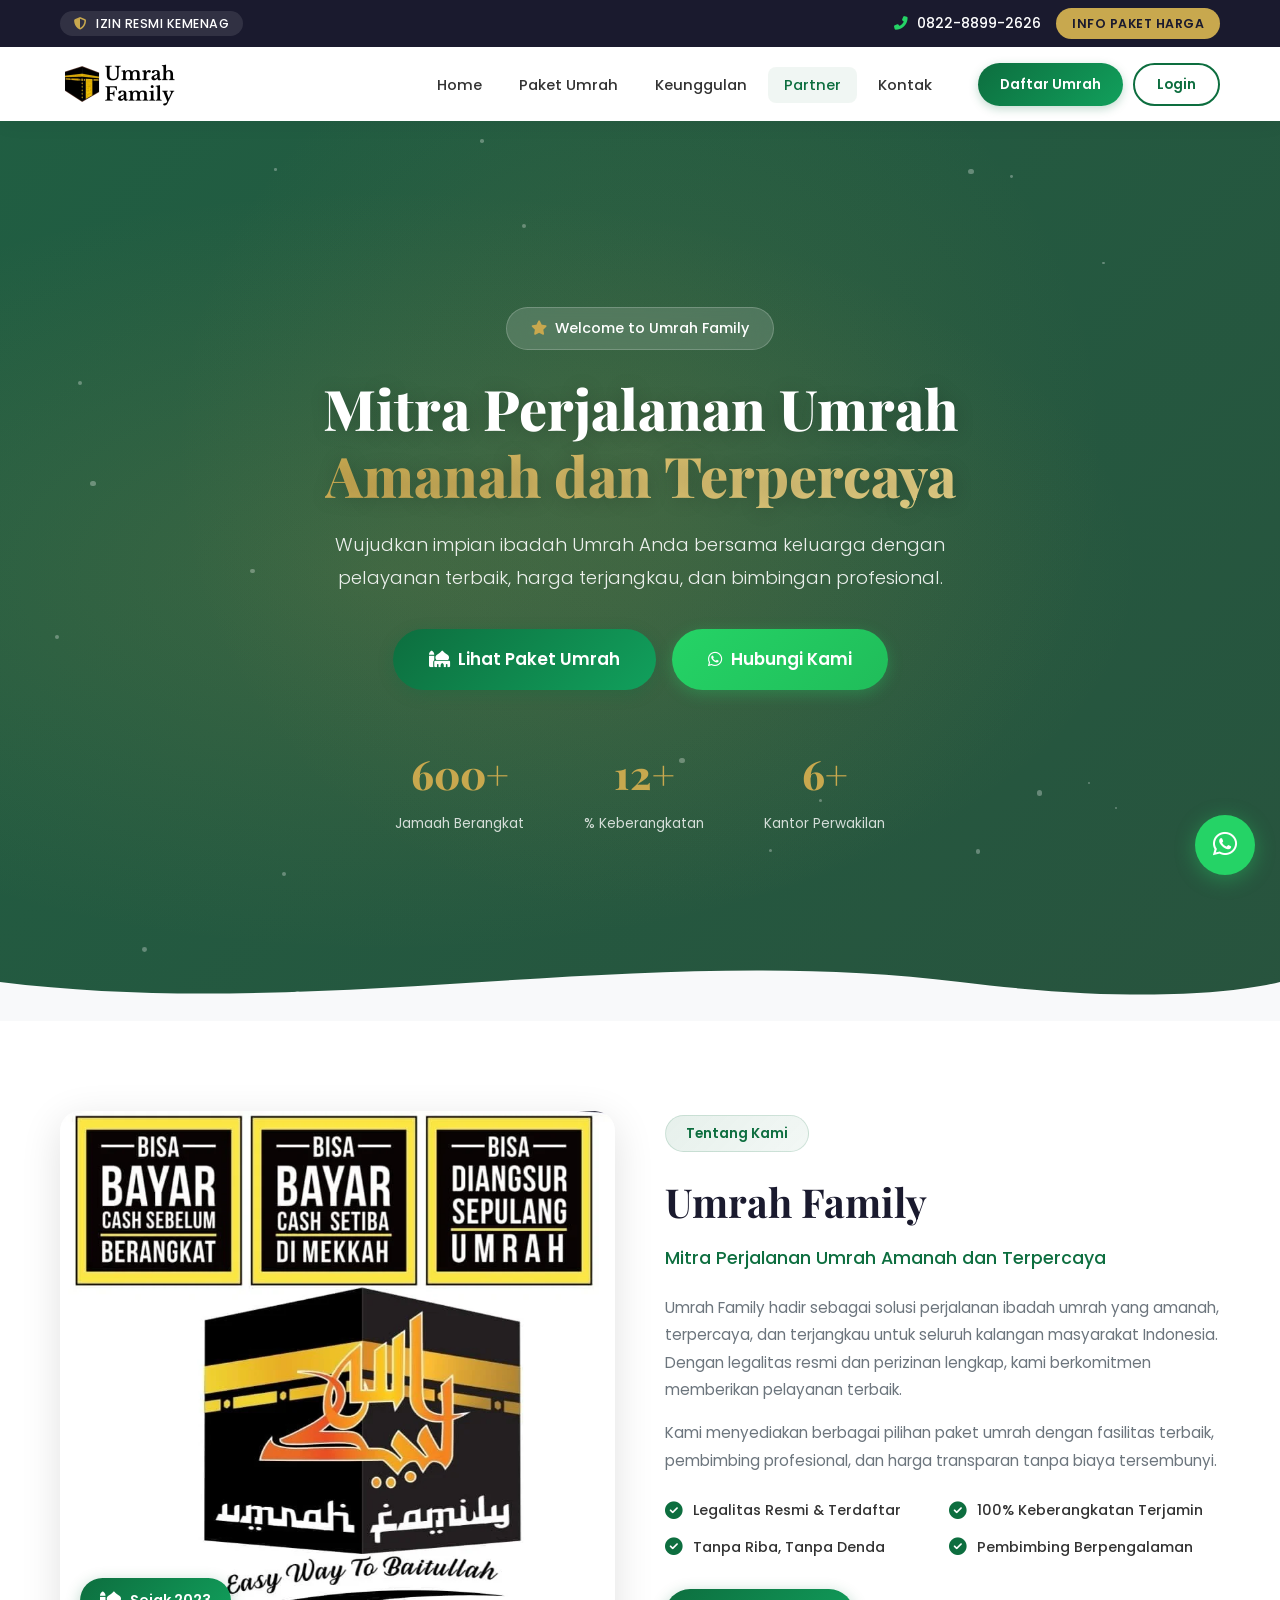
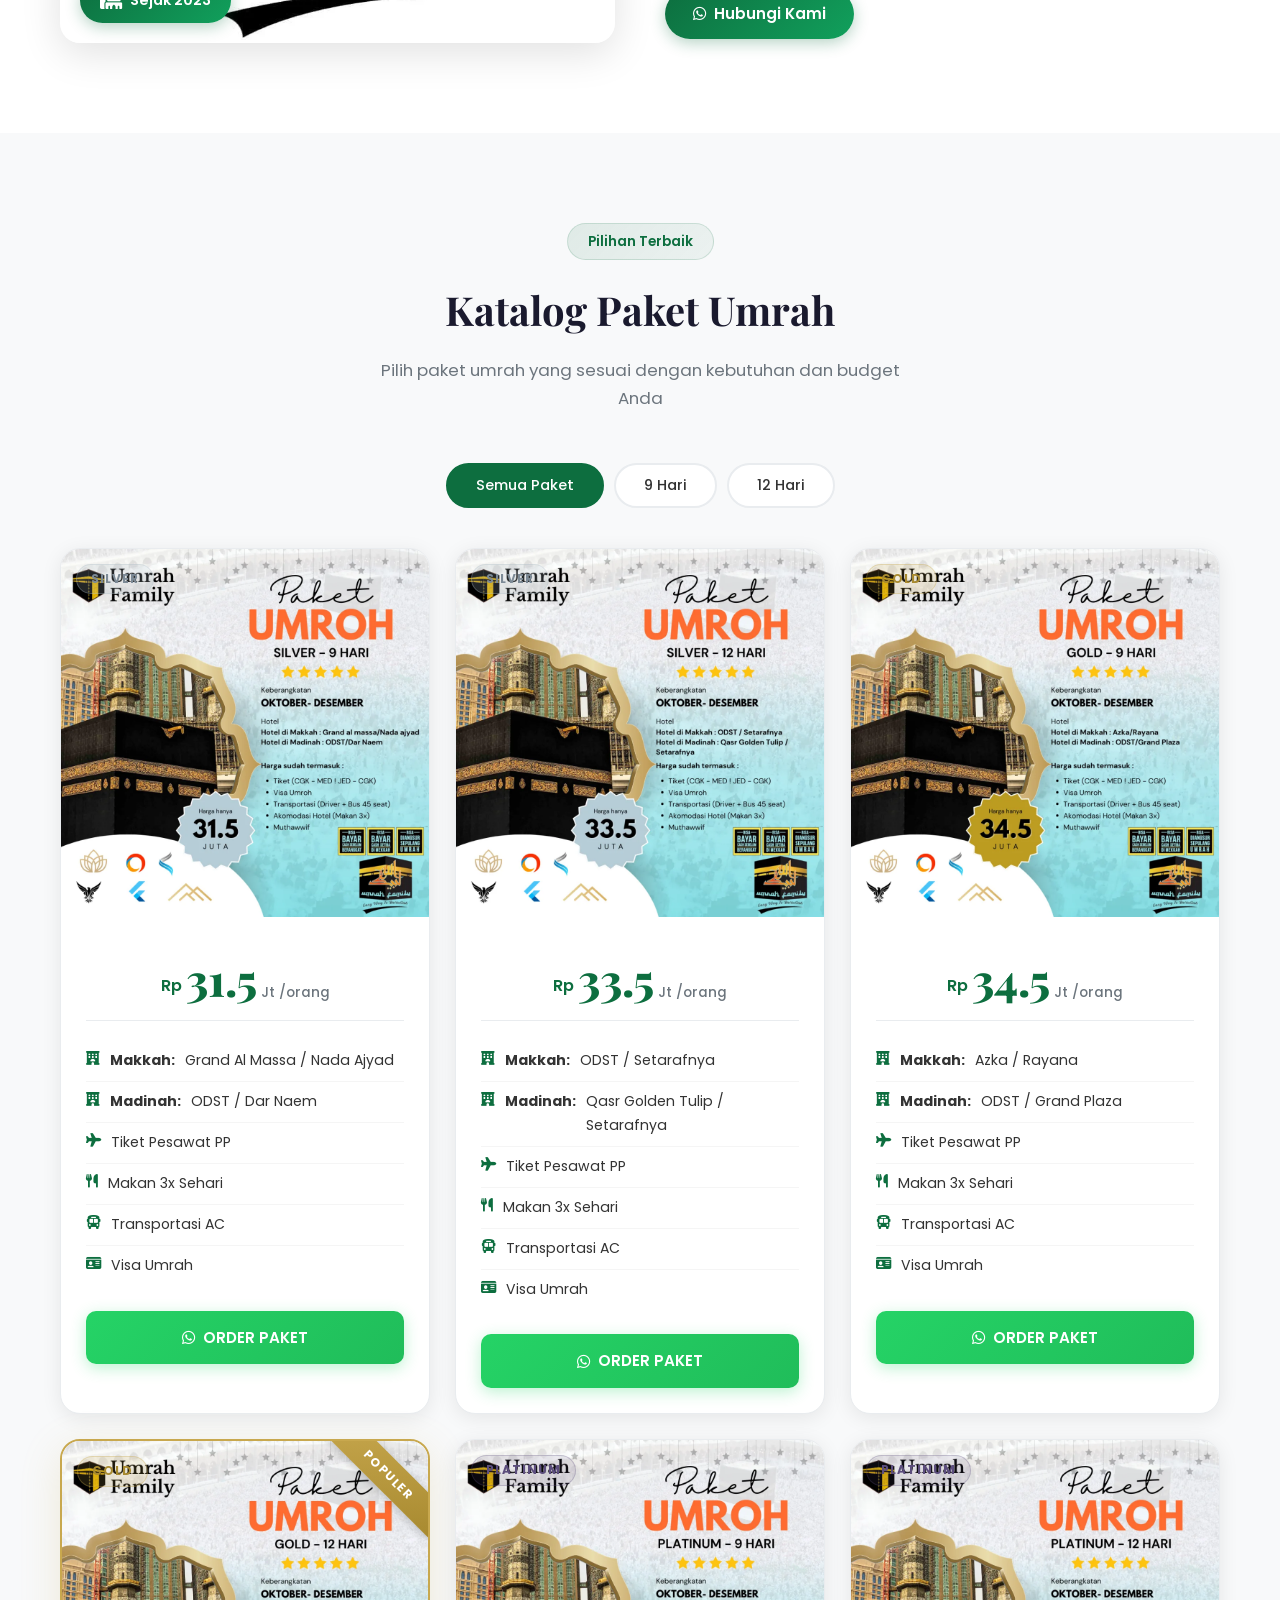
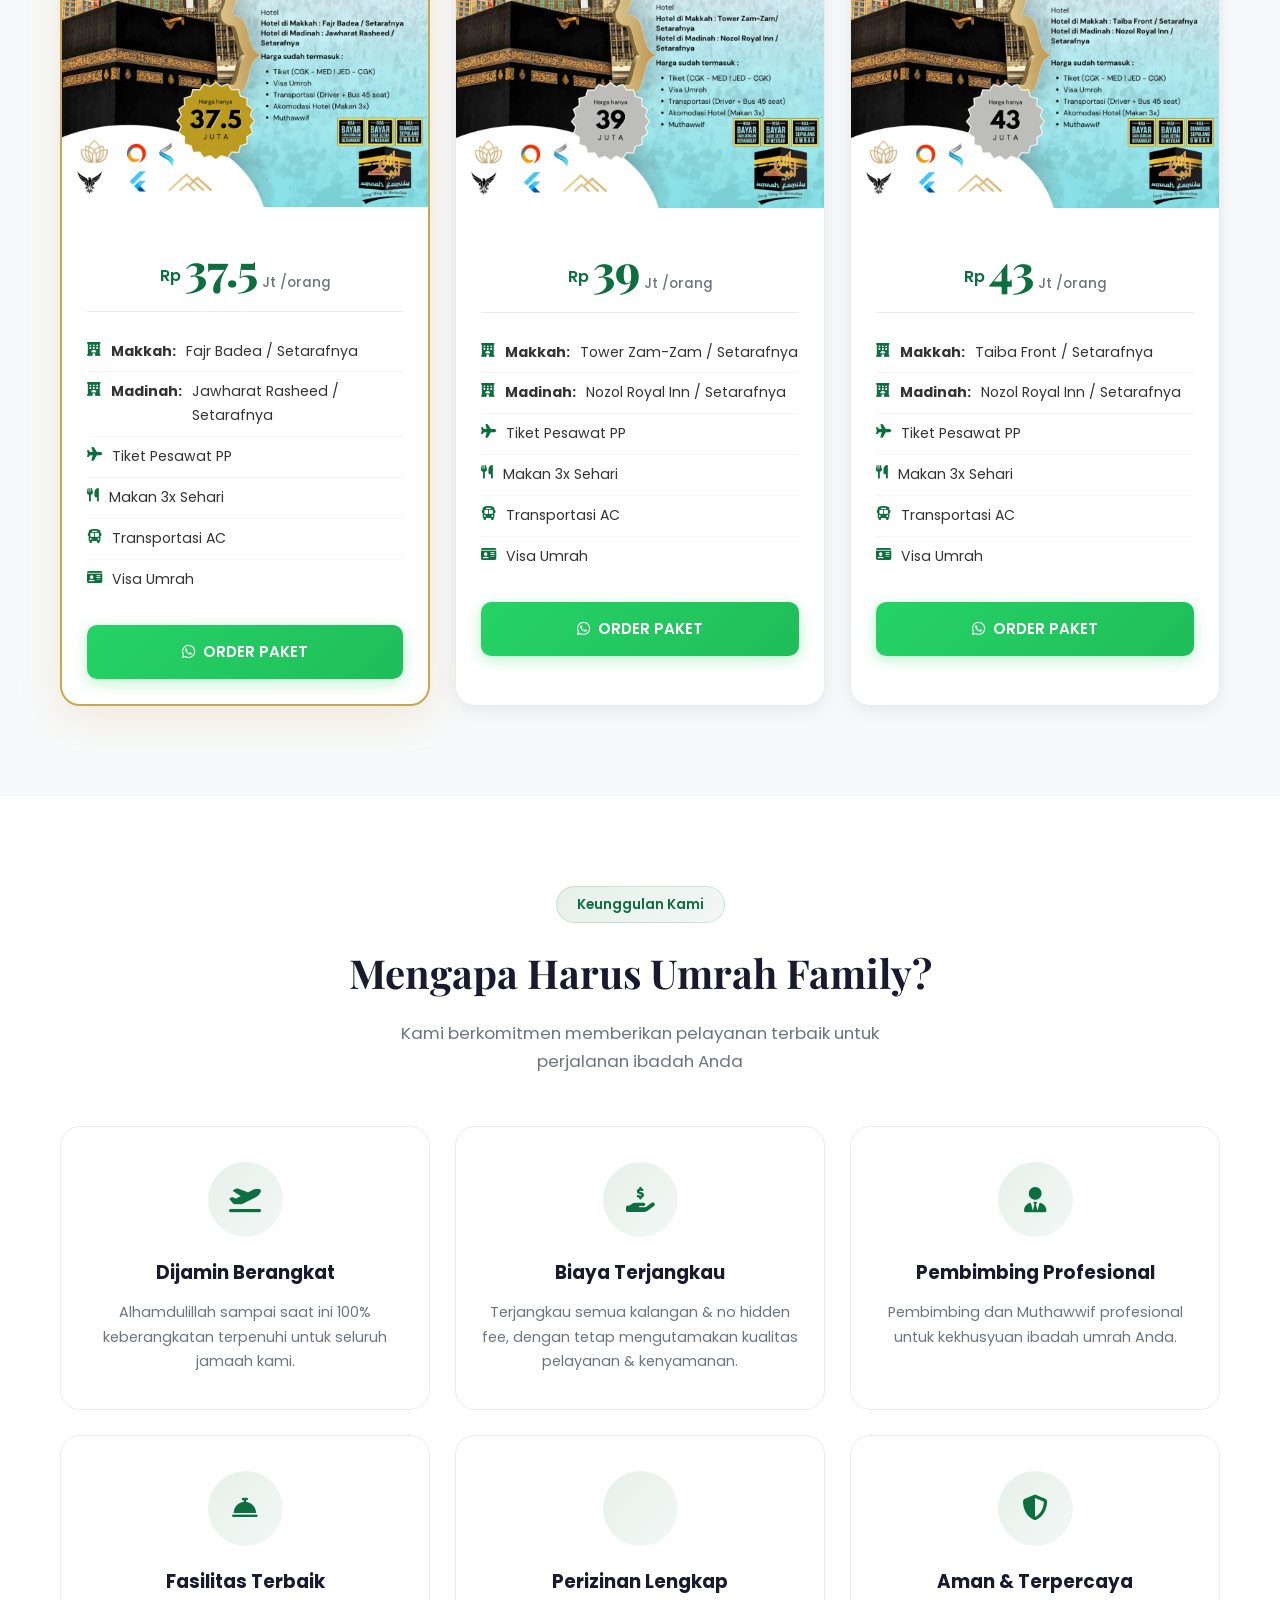
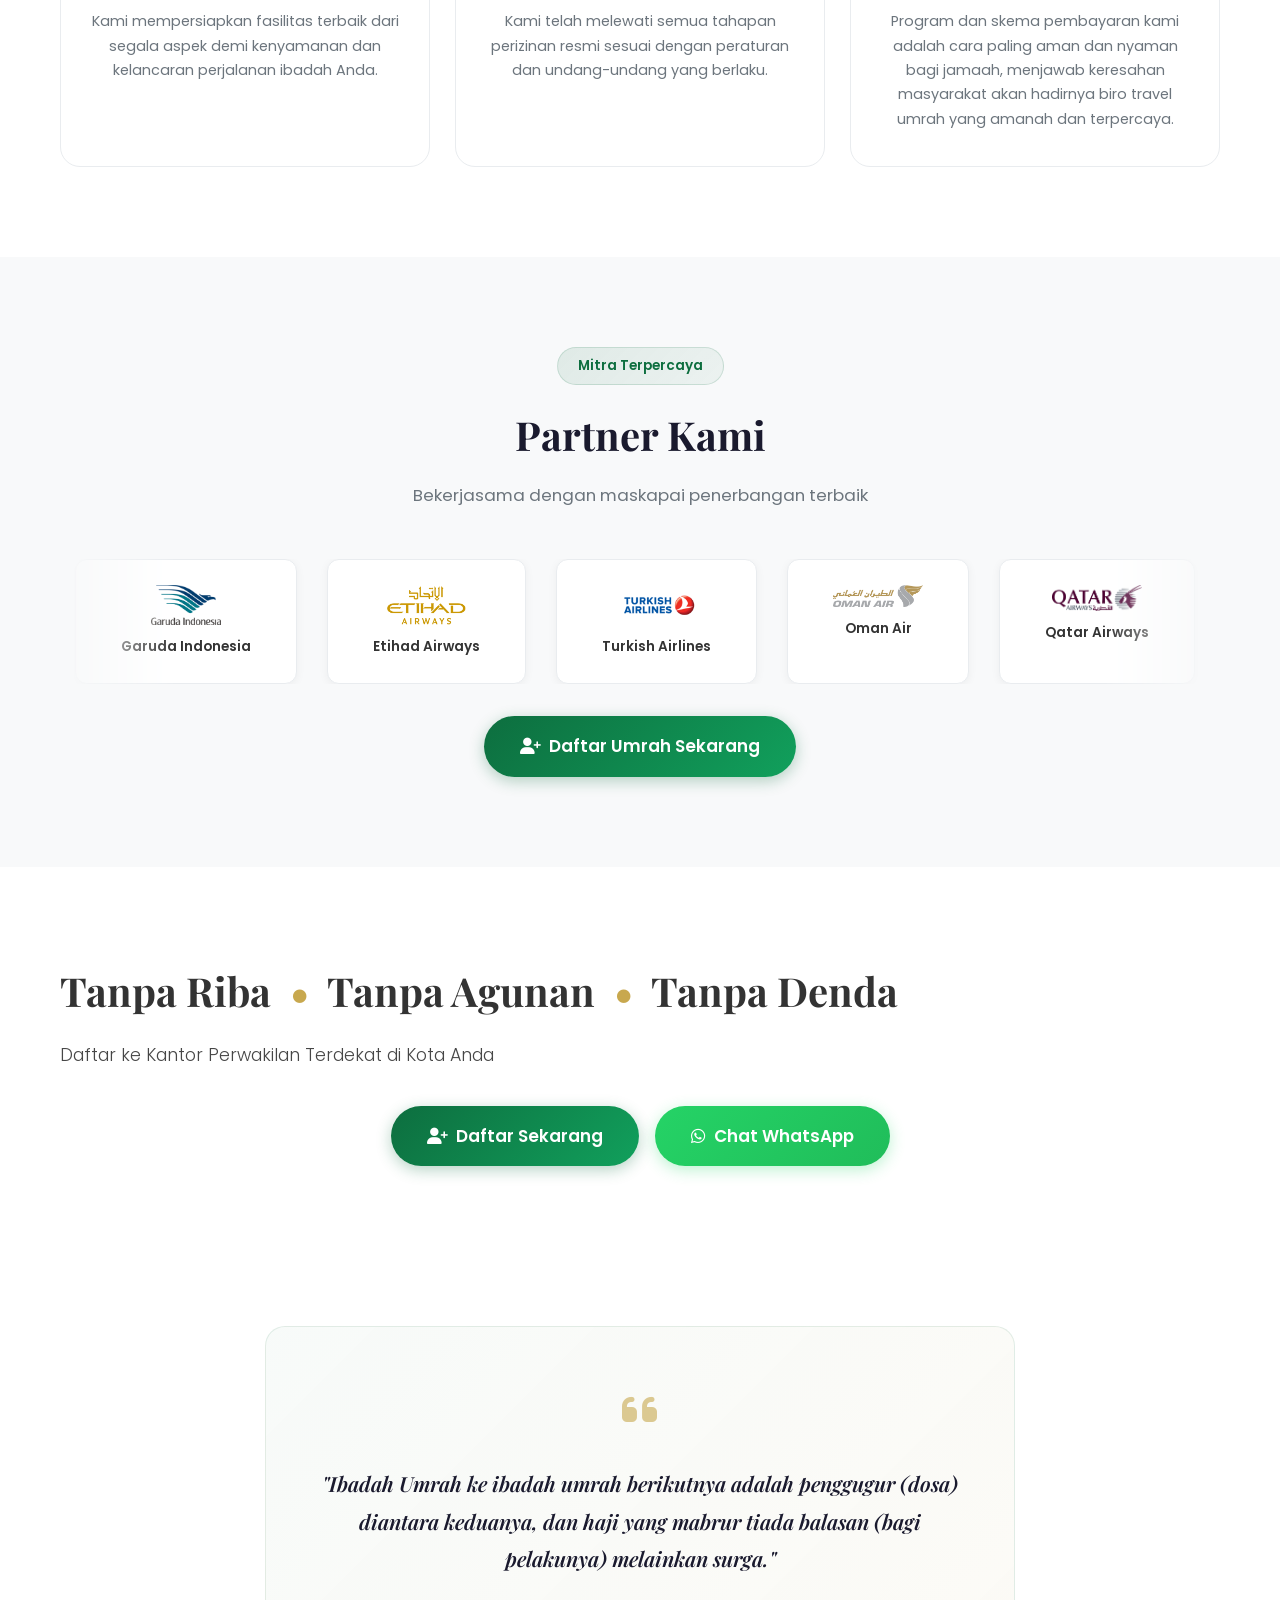
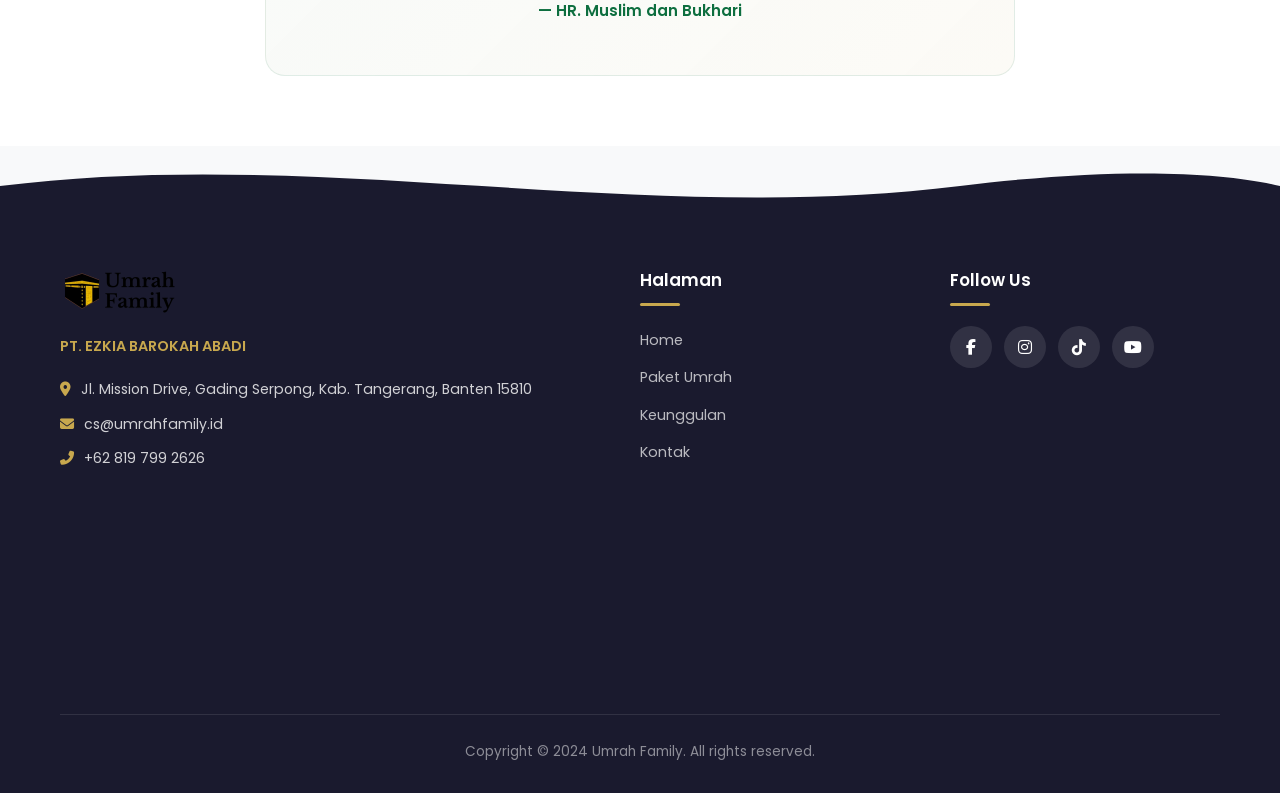
==== commit e05dca62: "udpate" ====
--- a/index.html
+++ b/index.html
@@ -380,53 +380,45 @@
             <div class="partners-marquee">
                 <div class="partners-track">
                     <div class="partner-logo">
-                        <i class="fas fa-plane"></i>
+                        <img src="images/partner-garuda.webp" alt="Garuda Indonesia" loading="lazy">
                         <span>Garuda Indonesia</span>
                     </div>
                     <div class="partner-logo">
-                        <i class="fas fa-plane"></i>
+                        <img src="images/partner-etihad.webp" alt="Etihad Airways" loading="lazy">
                         <span>Etihad Airways</span>
                     </div>
                     <div class="partner-logo">
-                        <i class="fas fa-plane"></i>
+                        <img src="images/partner-turki.png" alt="Turkish Airlines" loading="lazy">
                         <span>Turkish Airlines</span>
                     </div>
                     <div class="partner-logo">
-                        <i class="fas fa-plane"></i>
+                        <img src="images/partner-oman.png" alt="Oman Air" loading="lazy">
                         <span>Oman Air</span>
                     </div>
                     <div class="partner-logo">
-                        <i class="fas fa-plane"></i>
+                        <img src="images/partner-qatar.png" alt="Qatar Airways" loading="lazy">
                         <span>Qatar Airways</span>
                     </div>
-                    <div class="partner-logo">
-                        <i class="fas fa-plane"></i>
-                        <span>Saudi Airlines</span>
-                    </div>
                     <!-- Duplicate for seamless marquee -->
                     <div class="partner-logo">
-                        <i class="fas fa-plane"></i>
+                        <img src="images/partner-garuda.webp" alt="Garuda Indonesia" loading="lazy">
                         <span>Garuda Indonesia</span>
                     </div>
                     <div class="partner-logo">
-                        <i class="fas fa-plane"></i>
+                        <img src="images/partner-etihad.webp" alt="Etihad Airways" loading="lazy">
                         <span>Etihad Airways</span>
                     </div>
                     <div class="partner-logo">
-                        <i class="fas fa-plane"></i>
+                        <img src="images/partner-turki.png" alt="Turkish Airlines" loading="lazy">
                         <span>Turkish Airlines</span>
                     </div>
                     <div class="partner-logo">
-                        <i class="fas fa-plane"></i>
+                        <img src="images/partner-oman.png" alt="Oman Air" loading="lazy">
                         <span>Oman Air</span>
                     </div>
                     <div class="partner-logo">
-                        <i class="fas fa-plane"></i>
+                        <img src="images/partner-qatar.png" alt="Qatar Airways" loading="lazy">
                         <span>Qatar Airways</span>
-                    </div>
-                    <div class="partner-logo">
-                        <i class="fas fa-plane"></i>
-                        <span>Saudi Airlines</span>
                     </div>
                 </div>
             </div>
@@ -488,6 +480,9 @@
                         <p><i class="fas fa-map-marker-alt"></i> Jl. Mission Drive, Gading Serpong, Kab. Tangerang, Banten 15810</p>
                         <p><i class="fas fa-envelope"></i> cs@umrahfamily.id</p>
                         <p><i class="fas fa-phone-alt"></i> <a href="https://api.whatsapp.com/send/?phone=628197992626&text=Assalamualaikum+Umrah+Family">+62 819 799 2626</a></p>
+                        <div class="footer-map" style="margin-top:16px;">
+                            <iframe src="https://www.google.com/maps/embed?pb=!1m18!1m12!1m3!1d991.8578578578579!2d106.6136757!3d-6.2407255!2m3!1f0!2f0!3f0!3m2!1i1024!2i768!4f13.1!3m3!1m2!1s0x2e69fc14710b460f%3A0x62c1ce6e6ca829!2sJl.%20Mission%20Drive%20Klp.%20Dua%20Kecamatan%20Kelapa%20Dua%20Kabupaten%20Tangerang%2C%20Banten%2015810!5e0!3m2!1sen!2sid!4v1700000000000!5m2!1sen!2sid" width="100%" height="180" style="border:0;border-radius:8px;" allowfullscreen="" loading="lazy" referrerpolicy="no-referrer-when-downgrade"></iframe>
+                        </div>
                     </div>
                 </div>
                 <div class="footer-col">
--- a/css/style.css
+++ b/css/style.css
@@ -973,6 +973,40 @@
     white-space: nowrap;
 }
 
+/* Partner logo images */
+.partner-logo img {
+    max-width: 90px;
+    max-height: 40px;
+    width: auto;
+    height: auto;
+    object-fit: contain;
+    display: block;
+    margin: 0 auto;
+}
+
+@media (max-width: 768px) {
+    .partner-logo {
+        padding: 15px 20px;
+        margin: 0 8px;
+    }
+    .partner-logo img {
+        max-width: 60px;
+        max-height: 28px;
+    }
+}
+
+@media (max-width: 480px) {
+    .partner-logo {
+        padding: 8px 8px;
+        margin: 0 4px;
+    }
+    .partner-logo img {
+        max-width: 40px;
+        max-height: 18px;
+    }
+}
+}
+
 /* --- CTA Section --- */
 .section-cta {
     position: relative;
